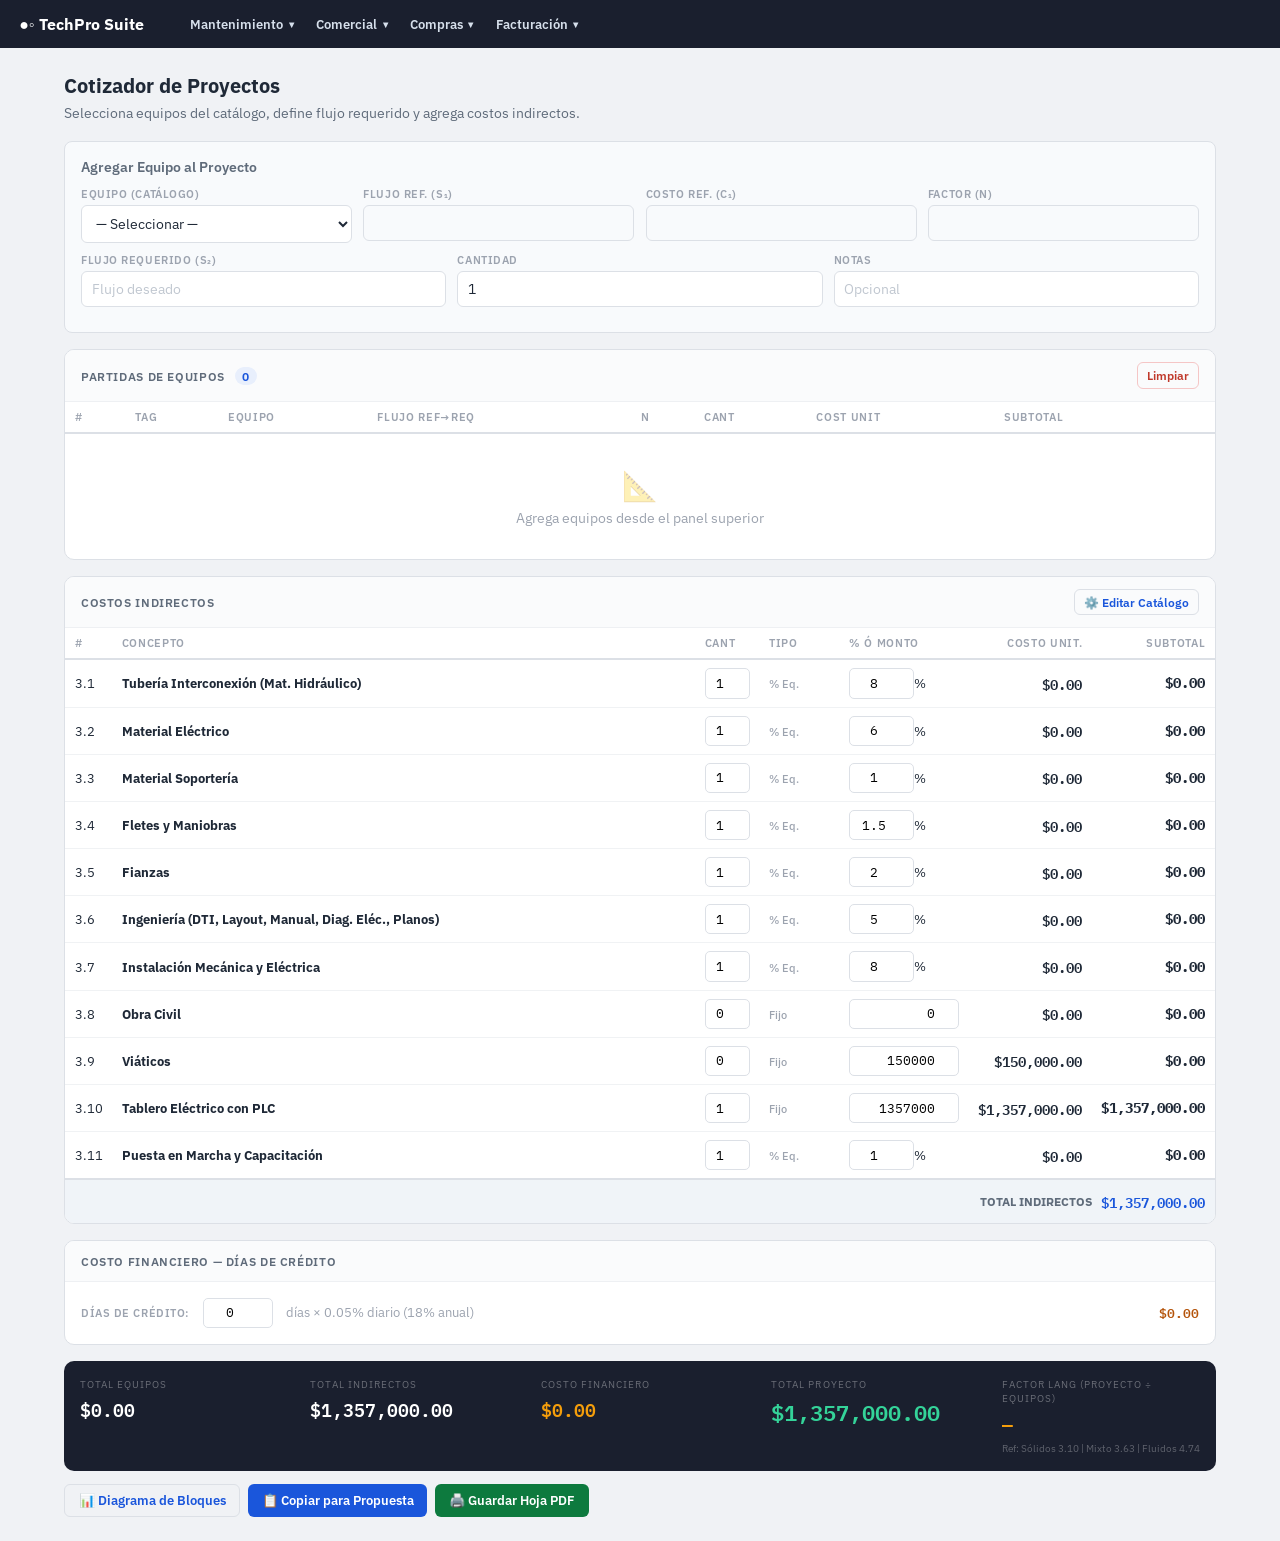
==== techpro-suite2_modular/techpro-suite2.html @ e5cfc458 "Rescatando cambios del zip" ====
<!DOCTYPE html>
<html lang="es">
<head>
<meta charset="UTF-8">
<meta name="viewport" content="width=device-width, initial-scale=1.0">
<title>TechPro Suite &mdash; Sistemas </title>
<link href="https://fonts.googleapis.com/css2?family=IBM+Plex+Sans:wght@400;500;600;700&family=IBM+Plex+Mono:wght@400;500;600&family=DM+Sans:wght@400;500;600;700&family=JetBrains+Mono:wght@400;500&display=swap" rel="stylesheet">
<link rel="stylesheet" href="assets/css/main.css">
<link rel="stylesheet" href="assets/css/crm.css">
</head>
<body>

<!-- TOPBAR UNIFICADO -->
<div class="topbar" style="height:48px;">
  <div class="brand" onclick="switchModule('comercial')">&#x25CF;&#x25E6; TechPro Suite</div>
  <div class="nav-group" id="subnav-main">
    <div class="nav-dd" id="ddMantenimiento">
      <button class="nav-dd-btn" onclick="toggleDD('ddMantenimiento')">Mantenimiento <span class="arrow">&#9662;</span></button>
      <div class="nav-dd-menu" id="ddMantenimiento-menu">
        <div class="nav-dd-item" data-route="mantenimiento-gmao" onclick="switchModule('mantenimiento')"><span class="ico">&#128295;</span> GMAO</div>
        <div class="nav-dd-item" data-route="mantenimiento-wes" onclick="switchModule('wes')"><span class="ico">&#128200;</span> WES 4.0 <span class="badge-soon">Pronto</span></div>
      </div>
    </div>
    <div class="nav-dd" id="ddComercial">
      <button class="nav-dd-btn" onclick="toggleDD('ddComercial')">Comercial <span class="arrow">&#9662;</span></button>
      <div class="nav-dd-menu" id="ddComercial-menu">
        <div class="nav-dd-item" data-route="comercial-crm" onclick="switchModule('crm')"><span class="ico">&#129309;</span> CRM</div>
        <div class="nav-sep"></div>
        <div class="nav-dd-sub" id="ddComercialCoti">
          <button class="nav-dd-sub-btn" onclick="toggleDDSub('ddComercialCoti');event.stopPropagation();">Cotizador <span class="arrow">&#9656;</span></button>
          <div class="nav-dd-sub-menu" id="ddComercialCoti-menu">
            <div class="nav-dd-item" data-mod="proyectos" onclick="go('proyectos')"><span class="ico">&#128208;</span> Proyectos</div>
            <div class="nav-dd-item" data-mod="servicios" onclick="go('servicios')"><span class="ico">&#128295;</span> Servicios Generales</div>
            <div class="nav-dd-item" data-mod="polizas" onclick="go('polizas')"><span class="ico">&#128203;</span> P&oacute;lizas Mantenimiento</div>
            <div class="nav-dd-item disabled" data-mod="dispensadores"><span class="ico">&#128167;</span> Renta Dispensadores <span class="badge-soon">Pronto</span></div>
          </div>
        </div>
      </div>
    </div>
    <div class="nav-dd" id="ddCompras">
      <button class="nav-dd-btn" onclick="toggleDD('ddCompras')">Compras <span class="arrow">&#9662;</span></button>
      <div class="nav-dd-menu" id="ddCompras-menu">
        <div class="nav-dd-item" data-mod="requisiciones" onclick="go('requisiciones')"><span class="ico">&#128221;</span> Requisiciones</div>
        <div class="nav-dd-item" data-mod="compras" onclick="go('compras')"><span class="ico">&#128722;</span> Compras</div>
      </div>
    </div>
    <div class="nav-dd" id="ddFacturacion">
      <button class="nav-dd-btn" onclick="toggleDD('ddFacturacion')">Facturaci&oacute;n <span class="arrow">&#9662;</span></button>
      <div class="nav-dd-menu" id="ddFacturacion-menu">
        <div class="nav-dd-item" data-mod="pedidos" onclick="go('pedidos')"><span class="ico">&#128230;</span> Pedidos</div>
      </div>
    </div>
  </div>
</div>

<!-- MODULO COMERCIAL -->
<div id="wrap-comercial">
<div class="container">

<!-- ════════════════════════════════════════════ -->
<!-- ════ COTIZADOR PROYECTOS ════ -->
<!-- ════════════════════════════════════════════ -->
<div class="module active" id="mod-proyectos">
  <h2 class="sec-title">Cotizador de Proyectos</h2>
  <p class="sec-sub">Selecciona equipos del catálogo, define flujo requerido y agrega costos indirectos.</p>
  <div class="q-builder">
    <div class="q-builder-title">Agregar Equipo al Proyecto</div>
    <div class="q-row">
      <div class="fg"><label class="f-label">Equipo (catálogo)</label><select class="f-select" id="qEquip" onchange="onQEquipChange()"><option value="">— Seleccionar —</option></select></div>
      <div class="fg"><label class="f-label">Flujo Ref. (S₁)</label><input class="f-input" id="qS1" readonly></div>
      <div class="fg"><label class="f-label">Costo Ref. (C₁)</label><input class="f-input" id="qC1" readonly></div>
      <div class="fg"><label class="f-label">Factor (n)</label><input class="f-input" id="qN" readonly></div>
    </div>
    <div class="q-row">
      <div class="fg"><label class="f-label">Flujo Requerido (S₂)</label><input class="f-input" id="qS2" type="number" step="any" placeholder="Flujo deseado" oninput="qPreview()"></div>
      <div class="fg"><label class="f-label">Cantidad</label><input class="f-input" id="qQty" type="number" value="1" min="1" oninput="qPreview()"></div>
      <div class="fg"><label class="f-label">Notas</label><input class="f-input" id="qNotes" placeholder="Opcional"></div>
    </div>
    <div class="q-preview" id="qPreviewBar">
      <div><div class="qp-label">Costo Unit.</div><div class="qp-val" id="qpUnit">$0</div></div>
      <div><div class="qp-label">Subtotal</div><div class="qp-val" id="qpTotal">$0</div></div>
      <div style="margin-left:auto"><button class="btn btn-p" onclick="addLine()">+ Agregar</button></div>
    </div>
  </div>
  <div class="card"><div class="card-h"><span>Partidas de Equipos <span class="count" id="lineCount">0</span></span><button class="btn btn-d btn-sm" onclick="clearLines()">Limpiar</button></div><div style="overflow-x:auto"><table><thead><tr><th>#</th><th>Tag</th><th>Equipo</th><th>Flujo Ref→Req</th><th>n</th><th>Cant</th><th>Cost Unit</th><th>Subtotal</th><th></th></tr></thead><tbody id="linesBody"></tbody></table></div><div class="empty" id="linesEmpty"><div class="empty-ico">📐</div>Agrega equipos desde el panel superior</div></div>
  <div class="card"><div class="card-h"><span>Costos Indirectos</span><button class="btn btn-o btn-sm" onclick="go('config');setTimeout(()=>{document.querySelectorAll('.cfg-nav-item')[2].click()},100)" title="Editar catálogo de indirectos">⚙️ Editar Catálogo</button></div><div class="card-b" style="padding:0"><table><thead><tr><th style="width:40px">#</th><th>Concepto</th><th style="width:50px">Cant</th><th style="width:80px">Tipo</th><th style="width:90px">% ó Monto</th><th style="width:120px;text-align:right">Costo Unit.</th><th style="width:120px;text-align:right">Subtotal</th></tr></thead><tbody id="indBody"></tbody><tfoot><tr style="background:#f0f4f8;border-top:2px solid var(--border)"><td colspan="5"></td><td style="text-align:right;font-weight:700;font-size:0.75rem;color:var(--txt2)">TOTAL INDIRECTOS</td><td class="ind-val highlight" id="indTotal" style="padding:0.6rem">$0</td></tr></tfoot></table></div></div>
  <div class="card"><div class="card-h"><span>Costo Financiero — Días de Crédito</span></div><div class="card-b">
    <div style="display:flex;align-items:center;gap:0.8rem;flex-wrap:wrap;">
      <label class="f-label" style="margin:0">Días de Crédito:</label>
      <input class="ind-pct-input" type="number" id="pCreditDays" value="0" min="0" step="1" oninput="calcTotals()" style="width:70px">
      <span style="font-size:0.82rem;color:var(--txt3)">días × 0.05% diario (18% anual)</span>
      <span class="mono" style="font-weight:600;color:var(--amber);margin-left:auto" id="pCreditAmt">$0.00</span>
    </div>
  </div></div>
  <div class="totals-bar"><div class="ti"><div class="tl">Total Equipos</div><div class="tv" id="tEquip">$0.00</div></div><div class="ti"><div class="tl">Total Indirectos</div><div class="tv" id="tInd">$0.00</div></div><div class="ti"><div class="tl">Costo Financiero</div><div class="tv" id="tCredit" style="color:#f59e0b;">$0.00</div></div><div class="ti hl"><div class="tl">Total Proyecto</div><div class="tv" id="tProj">$0.00</div></div><div class="ti"><div class="tl">Factor Lang (Proyecto ÷ Equipos)</div><div class="tv" id="tLang" style="color:#f59e0b;">—</div><div style="font-size:0.65rem;color:rgba(255,255,255,0.3);margin-top:0.2rem;" id="tLangRef">Ref: Sólidos 3.10 | Mixto 3.63 | Fluidos 4.74</div></div></div>
  <div class="actions-bar"><button class="btn btn-o" onclick="toggleDiagram()">📊 Diagrama de Bloques</button><button class="btn btn-p" onclick="generateProposal()">📋 Copiar para Propuesta</button><button class="btn btn-g" onclick="printSheet('mod-proyectos')">🖨️ Guardar Hoja PDF</button></div>
  <div class="diagram-wrap" id="diagramWrap"><h4>Diagrama de Bloques</h4><div id="diagramHtml" style="overflow-x:auto;padding:10px 0;"></div></div>
</div>

<!-- ════════════════════════════════════════════ -->
<!-- ════ SERVICIOS GENERALES ════ -->
<!-- ════════════════════════════════════════════ -->
<div class="module" id="mod-servicios">
  <h2 class="sec-title">Cotizador de Servicios Generales</h2>
  <p class="sec-sub">Cotiza servicios de mantenimiento con descripción profesional, mano de obra y materiales.</p>
  <!-- Parte 1 -->
  <div class="card"><div class="card-h"><span>Parte 1 — Descripción del Servicio</span></div><div class="card-b">
    <div class="fg" style="margin-bottom:0.6rem"><label class="f-label">Nombre del Servicio</label><input class="f-input" id="svcName" placeholder="Ej: Mantenimiento a Filtro Zeolita"></div>
    <div class="fg"><label class="f-label">Describe el trabajo con tus palabras</label><textarea class="f-input" id="svcRaw" placeholder="Ej: Sacar material del filtro, lijar por dentro, pintar epóxico, cargar material nuevo..."></textarea></div>
    <div style="margin-top:0.6rem;display:flex;gap:0.5rem;align-items:center">
      <button class="btn btn-purple" onclick="enhanceText()" id="aiBtn">✨ Mejorar con IA</button>
      <span id="aiLoading" style="display:none"><span class="loading-dots"><span></span><span></span><span></span></span> <span style="font-size:0.8rem;color:var(--purple);margin-left:0.3rem">Procesando...</span></span>
    </div>
    <div class="ai-output" id="aiOutput"><div class="ai-badge"><span class="spark">✨</span> Descripción Profesional (editable)</div><div contenteditable="true" id="aiText" style="outline:none"></div></div>
  </div></div>
  <!-- Parte 2 -->
  <div class="card"><div class="card-h"><span>Parte 2 — Mano de Obra <span class="count" id="moCount">0</span></span></div>
    <div style="overflow-x:auto"><table><thead><tr><th>#</th><th>Rol</th><th>Tarifa Diaria</th><th>Días</th><th>Personas</th><th style="text-align:right">Subtotal</th><th></th></tr></thead><tbody id="moBody"></tbody></table></div>
    <div class="empty" id="moEmpty"><div class="empty-ico">👷</div>Agrega personal</div>
    <div class="add-bar">
      <div class="fg" style="flex:2"><label class="f-label">Seleccionar del Catálogo</label><select class="f-select" id="moSel"><option value="">— Seleccionar —</option></select></div>
      <div class="fg"><label class="f-label">Días</label><input class="f-input" id="moDias" type="number" value="1" min="1"></div>
      <div class="fg"><label class="f-label">Personas</label><input class="f-input" id="moPers" type="number" value="1" min="1"></div>
      <div class="fg"><label class="f-label">&nbsp;</label><button class="btn btn-p" onclick="addMO()">+ Agregar</button></div>
    </div>
  </div>
  <!-- Parte 3 -->
  <div class="card"><div class="card-h"><span>Parte 3 — Materiales y Consumibles <span class="count" id="matSvcCount">0</span></span></div>
    <div style="overflow-x:auto"><table><thead><tr><th>#</th><th>Material / Equipo</th><th>Cant</th><th>Unidad</th><th>Precio Unit.</th><th style="text-align:right">Subtotal</th><th></th></tr></thead><tbody id="matSvcBody"></tbody></table></div>
    <div class="empty" id="matSvcEmpty"><div class="empty-ico">🔩</div>Agrega materiales</div>
    <div class="add-bar">
      <div class="fg" style="flex:2"><label class="f-label">Descripción</label><input class="f-input" id="mDesc" placeholder="Tubería PVC 2 pulg"></div>
      <div class="fg"><label class="f-label">Cant</label><input class="f-input" id="mCant" type="number" step="any" value="1"></div>
      <div class="fg"><label class="f-label">Unidad</label><input class="f-input" id="mUnidad" value="pza"></div>
      <div class="fg"><label class="f-label">Precio Unit. MXN</label><input class="f-input" id="mPrecio" type="number" step="any"></div>
      <div class="fg"><label class="f-label">&nbsp;</label><button class="btn btn-p" onclick="addMatSvc()">+ Agregar</button></div>
    </div>
  </div>
  <!-- Parte 4 -->
  <div class="card"><div class="card-h"><span>Parte 4 — Resumen</span></div><div class="card-b">
    <div class="margin-row"><label>Margen de Utilidad:</label><input class="ind-pct-input" type="number" id="svcMargin" value="20" min="0" oninput="calcSvcTotals()"><span style="font-size:0.82rem;color:var(--txt3)">%</span></div>
    <div class="margin-row"><label>Días de Crédito:</label><input class="ind-pct-input" type="number" id="sCreditDays" value="0" min="0" oninput="calcSvcTotals()" style="width:70px"><span style="font-size:0.82rem;color:var(--txt3)">días × 0.05% diario (18% anual)</span><span class="mono" style="font-weight:600;color:var(--amber);margin-left:auto" id="sCreditAmt">$0 MXN</span></div>
  </div></div>
  <div class="totals-bar"><div class="ti"><div class="tl">Mano de Obra</div><div class="tv" id="sMO">$0</div></div><div class="ti"><div class="tl">Materiales</div><div class="tv" id="sMat">$0</div></div><div class="ti"><div class="tl">Subtotal</div><div class="tv" id="sSub">$0</div></div><div class="ti"><div class="tl">Utilidad</div><div class="tv" id="sUtil">$0</div></div><div class="ti"><div class="tl">Costo Financiero</div><div class="tv" id="sCredit" style="color:#f59e0b;">$0</div></div><div class="ti hl"><div class="tl">Total Servicio</div><div class="tv" id="sTotal">$0</div></div></div>
  <div class="actions-bar"><button class="btn btn-g btn-disabled">📄 Generar Cotización PDF</button><button class="btn btn-g" onclick="printSheet('mod-servicios')">🖨️ Guardar Hoja PDF</button></div>
</div>

<!-- ════════════════════════════════════════════ -->
<!-- ════ PLACEHOLDERS ════ -->
<!-- ════════════════════════════════════════════ -->
<div class="module" id="mod-polizas">
  <h2 class="sec-title">Cotizador de Pólizas de Mantenimiento</h2>
  <p class="sec-sub">Tratamiento de agua industrial — Cotización por activo y nivel de control.</p>

  <!-- PASO 0: Datos de la Cotización -->
  <div class="card">
    <div class="card-h"><span>Datos de la Cotización</span></div>
    <div class="card-b">
      <div class="q-row">
        <div class="fg"><label class="f-label">Folio</label><input class="f-input" id="polFolio" placeholder="252655"></div>
        <div class="fg"><label class="f-label">Fecha</label><input class="f-input" id="polFecha" type="date"></div>
        <div class="fg"><label class="f-label">Validez</label><input class="f-input" id="polValidez" value="30 DIAS"></div>
        <div class="fg"><label class="f-label">Condiciones de Pago</label><input class="f-input" id="polCondPago" value="CREDITO AUTORIZADO"></div>
      </div>
      <div class="q-row">
        <div class="fg"><label class="f-label">Atención a (Cliente)</label><input class="f-input" id="polCliente" placeholder="PORCELANA CORONA MEXICO (PLANTA RAMOS ARIZPE)"></div>
        <div class="fg"><label class="f-label">Meses de contrato</label><input class="f-input" id="polMeses" type="number" value="12" min="1"></div>
        <div class="fg"><label class="f-label">Presupuestado por</label><input class="f-input" id="polVendedor" placeholder="Jaime Bautista"></div>
        <div class="fg"><label class="f-label">Email</label><input class="f-input" id="polEmail" placeholder="ventas@vecsawater.com"></div>
      </div>
    </div>
  </div>

  <!-- PASO 1: Tipo de Póliza -->
  <div class="card">
    <div class="card-h"><span>Paso 1 — Tipo de Póliza y Frecuencia</span></div>
    <div class="card-b">
      <div class="q-row">
        <div class="fg"><label class="f-label">Tipo de Póliza</label>
          <select class="f-select" id="polTipo" onchange="polTipoChange()">
            <option value="visitas">A) Póliza por Visitas + HH</option>
            <option value="dedicado">B) Póliza con Personal Dedicado</option>
          </select>
        </div>
        <div class="fg" id="polFreqWrap"><label class="f-label">Frecuencia de Visitas</label>
          <select class="f-select" id="polFreq" onchange="polCalc()">
            <option value="1sem">1 visita/semana (4/mes)</option>
            <option value="2sem">2 visitas/semana (8/mes)</option>
            <option value="3mes">3 visitas/mes</option>
            <option value="2mes">2 visitas/mes</option>
            <option value="1mes">1 visita/mes</option>
          </select>
        </div>
        <div class="fg"><label class="f-label">Planta / Ubicación</label><input class="f-input" id="polPlanta" placeholder="Ubicación"></div>
      </div>
      <!-- Personal dedicado options (hidden by default) -->
      <div id="polDedicadoOpts" style="display:none;margin-top:0.6rem;">
        <div class="q-row">
          <div class="fg"><label class="f-label">Técnico 48h/sem</label>
            <select class="f-select" id="polTecTipo" onchange="polCalc()">
              <option value="con_sup">Con supervisor en planta</option>
              <option value="sin_sup">Sin supervisor en planta</option>
            </select>
          </div>
          <div class="fg"><label class="f-label">Cantidad de Técnicos</label>
            <input class="f-input" id="polTecQty" type="number" value="1" min="1" max="20" onchange="polCalc()" oninput="polCalc()">
          </div>
          <div class="fg"><label class="f-label">Supervisor en Planta</label>
            <select class="f-select" id="polSup" onchange="polCalc()">
              <option value="no">No incluir</option>
              <option value="1">Sí — 1 supervisor</option>
              <option value="2">2 supervisores</option>
            </select>
          </div>
          <div class="fg"><label class="f-label">Químico / Laboratorista</label>
            <select class="f-select" id="polQuim" onchange="polCalc()">
              <option value="no">No incluir</option>
              <option value="1">Sí — 1 químico</option>
              <option value="2">2 químicos</option>
            </select>
          </div>
        </div>
      </div>
    </div>
  </div>

  <!-- PASO 2: Activos -->
  <div class="card">
    <div class="card-h"><span>Paso 2 — Activos del Cliente <span class="count" id="polActCount">0</span></span></div>
    <div style="overflow-x:auto">
      <table>
        <thead><tr><th>#</th><th>Categoría</th><th>Cant</th><th>Capacidad</th><th>Clasificación</th><th>Notas</th><th></th></tr></thead>
        <tbody id="polActBody"></tbody>
      </table>
    </div>
    <div class="empty" id="polActEmpty"><div class="empty-ico">🏭</div>Agrega los activos del cliente</div>
    <div class="add-bar">
      <div class="fg"><label class="f-label">Categoría</label>
        <select class="f-select" id="paCat" onchange="paAutoClass()">
          <option value="torre">Torre de Enfriamiento</option>
          <option value="ro">Ósmosis Inversa</option>
          <option value="chiller">Chiller</option>
          <option value="boiler">Boiler sin Vapor</option>
        </select>
      </div>
      <div class="fg"><label class="f-label">Cantidad</label><input class="f-input" id="paCant" type="number" value="1" min="1"></div>
      <div class="fg"><label class="f-label">Capacidad</label><input class="f-input" id="paCap" type="number" step="any" placeholder="0" oninput="paAutoClass()"></div>
      <div class="fg"><label class="f-label">Unidad</label><input class="f-input" id="paUnit" value="GPM" readonly></div>
      <div class="fg"><label class="f-label">Clasificación</label><input class="f-input" id="paClass" readonly></div>
      <div class="fg"><label class="f-label">Notas</label><input class="f-input" id="paNotes" placeholder="Opc."></div>
      <div class="fg"><label class="f-label">&nbsp;</label><button class="btn btn-p" onclick="addPolActivo()">+ Agregar</button></div>
    </div>
  </div>

  <!-- PASO 3: Equipos en Comodato -->
  <div class="card">
    <div class="card-h"><span>Paso 3 — Equipos en Comodato (Renta Mensual) <span class="count" id="comodCount">0</span></span><button class="btn btn-o btn-sm" onclick="go('config');setTimeout(()=>{document.querySelectorAll('.cfg-nav-item')[5].click()},100)">⚙️ Catálogo</button></div>
    <div style="overflow-x:auto">
      <table>
        <thead><tr><th>#</th><th>Equipo</th><th>Capacidad</th><th>Cant</th><th>Renta/Mes Unit.</th><th style="text-align:right">Subtotal/Mes</th><th></th></tr></thead>
        <tbody id="comodBody"></tbody>
      </table>
    </div>
    <div class="empty" id="comodEmpty"><div class="empty-ico">🔄</div>Agrega equipos en comodato que provees al cliente</div>
    <div class="add-bar">
      <div class="fg" style="flex:2"><label class="f-label">Equipo del Catálogo</label>
        <select class="f-select" id="comodSel"><option value="">— Seleccionar —</option></select>
      </div>
      <div class="fg"><label class="f-label">Cantidad</label><input class="f-input" id="comodQty" type="number" value="1" min="1"></div>
      <div class="fg"><label class="f-label">Notas</label><input class="f-input" id="comodNotes" placeholder="Opc."></div>
      <div class="fg"><label class="f-label">&nbsp;</label><button class="btn btn-p" onclick="addComod()">+ Agregar</button></div>
    </div>
  </div>

  <!-- PASO 4: Desglose automático -->
  <div class="card">
    <div class="card-h"><span>Desglose de Cotización</span><button class="btn btn-o btn-sm" onclick="polCalc()">🔄 Recalcular</button></div>
    <div class="card-b" style="padding:0">
      <table>
        <thead><tr><th style="width:40px">#</th><th>Concepto</th><th style="text-align:right;width:120px">Cantidad</th><th style="text-align:right;width:130px">Precio Unit.</th><th style="text-align:right;width:130px">Subtotal</th></tr></thead>
        <tbody id="polDesBody"></tbody>
      </table>
    </div>
  </div>

  <!-- Resumen agrupado -->
  <div class="card">
    <div class="card-h"><span>Resumen Comercial (Agrupación Final)</span></div>
    <div class="card-b" style="padding:0">
      <table>
        <thead><tr><th>Grupo</th><th style="text-align:right">Mensual MXN</th></tr></thead>
        <tbody>
          <tr><td><strong>1. Mano de Obra / Servicio</strong><br><span style="font-size:0.78rem;color:var(--txt3)" id="polMOdet">Visitas + HH</span></td><td class="mono" style="text-align:right;font-weight:600" id="polGMO">$0</td></tr>
          <tr><td><strong>2. Análisis Físico-Químicos</strong><br><span style="font-size:0.78rem;color:var(--txt3)" id="polANdet">—</span></td><td class="mono" style="text-align:right;font-weight:600" id="polGAN">$0</td></tr>
          <tr><td><strong>3. Comodato</strong><br><span style="font-size:0.78rem;color:var(--txt3)" id="polCOdet">Renta de equipos</span></td><td class="mono" style="text-align:right;font-weight:600" id="polGCO">$0</td></tr>
          <tr><td><strong>4. Consumibles</strong><br><span style="font-size:0.78rem;color:var(--txt3)" id="polCONdet">Lote mensual químicos</span></td><td class="mono" style="text-align:right;font-weight:600" id="polGCON">$0</td></tr>
          <tr style="border-top:2px solid var(--border);background:#f8fafc"><td><strong>Subtotal Técnico</strong></td><td class="mono" style="text-align:right;font-weight:700" id="polSubTec">$0</td></tr>
          <tr><td><strong>Admón. + Reportes + Riesgo (15%)</strong></td><td class="mono" style="text-align:right;font-weight:600" id="polAdmin">$0</td></tr>
          <tr><td><strong>Costo Financiero</strong><br><span style="font-size:0.78rem;color:var(--txt3)"><input class="ind-pct-input" type="number" id="polCreditDays" value="0" min="0" style="width:60px" oninput="polUpdateSummary()"> días × 0.05% diario</span></td><td class="mono" style="text-align:right;font-weight:600;color:var(--amber)" id="polCredit">$0</td></tr>
          <tr style="background:#f0f4f8"><td><strong>Total sin IVA</strong></td><td class="mono" style="text-align:right;font-weight:700;font-size:0.95rem;color:var(--accent)" id="polTotalSin">$0</td></tr>
          <tr><td>IVA 16%</td><td class="mono" style="text-align:right" id="polIVA">$0</td></tr>
          <tr style="background:var(--dark);color:white"><td style="padding:0.8rem;font-weight:700">Total con IVA (Mensual)</td><td class="mono" style="text-align:right;padding:0.8rem;font-weight:700;font-size:1.1rem;color:#34d399" id="polTotalIVA">$0</td></tr>
        </tbody>
      </table>
    </div>
  </div>

  <!-- ── DIAGNÓSTICO TÉCNICO ── -->
  <div class="card">
    <div class="card-h">
      <span>Diagnóstico Técnico Actual</span>
      <button class="btn btn-p btn-sm" onclick="addDiagBlock()">+ Agregar Sección</button>
    </div>
    <div id="diagContainer">
      <div class="empty" id="diagEmpty"><div class="empty-ico">🔬</div>Agrega secciones de diagnóstico: calidad de agua, imágenes, observaciones, etc.</div>
    </div>
  </div>

  <p style="font-size:0.82rem;color:var(--txt2);font-style:italic;margin-top:0.5rem;padding:0.6rem;background:var(--amber-bg);border-radius:6px;">
    "La póliza se cotiza por activo y nivel de control, no por volumen de químico ni número de visitas."
  </p>

  <div class="actions-bar"><button class="btn btn-p" onclick="generatePolizaProposal()">📋 Copiar para Propuesta</button><button class="btn btn-g" onclick="generatePolizaPDF()">📄 Generar PDF Cotización</button><button class="btn btn-g" onclick="printSheet('mod-polizas')">🖨️ Guardar Hoja PDF</button></div>
</div>
<div class="module" id="mod-dispensadores"><div class="placeholder"><div class="ph-ico">💧</div><h3>Renta de Dispensadores de Agua</h3><p>Este módulo estará disponible próximamente.</p></div></div>
<div class="module" id="mod-requisiciones"><div class="placeholder"><div class="ph-ico">&#128221;</div><h3>Requisiciones</h3><p>M&oacute;dulo listo para implementaci&oacute;n.</p></div></div>
<div class="module" id="mod-compras"><div class="placeholder"><div class="ph-ico">&#128722;</div><h3>Compras</h3><p>M&oacute;dulo listo para implementaci&oacute;n.</p></div></div>
<div class="module" id="mod-pedidos"><div class="placeholder"><div class="ph-ico">&#128230;</div><h3>Pedidos</h3><p>M&oacute;dulo listo para implementaci&oacute;n.</p></div></div>

<!-- ════════════════════════════════════════════ -->
<!-- ════ CONFIGURACIÓN ════ -->
<!-- ════════════════════════════════════════════ -->
<div class="module" id="mod-config">
  <h2 class="sec-title">Configuración</h2>
  <p class="sec-sub">Administra catálogos, tarifas y parámetros generales de cada cotizador.</p>

  <div class="cfg-grid">
    <div class="cfg-sidebar">
      <div class="cfg-nav-label">General</div>
      <div class="cfg-nav-item active" onclick="cfgGo('general')"><span class="ci">⚙️</span> Parámetros Generales</div>
      <div class="cfg-nav-label">Catálogos</div>
      <div class="cfg-nav-item" onclick="cfgGo('cat-equipos')"><span class="ci">📦</span> Equipos (Proyectos)</div>
      <div class="cfg-nav-item" onclick="cfgGo('cat-indirectos')"><span class="ci">📊</span> Costos Indirectos</div>
      <div class="cfg-nav-item" onclick="cfgGo('cat-tarifas')"><span class="ci">👷</span> Tarifas (Servicios)</div>
      <div class="cfg-nav-item" onclick="cfgGo('cat-exponentes')"><span class="ci">📐</span> Exponentes Típicos</div>
      <div class="cfg-nav-item" onclick="cfgGo('cat-poliza')"><span class="ci">📋</span> Tabulador Pólizas</div>
      <div class="cfg-nav-item" onclick="cfgGo('cat-comodato')"><span class="ci">🔄</span> Catálogo Comodato</div>
    </div>

    <div>
      <!-- General -->
      <div class="cfg-panel active" id="cfg-general">
        <div class="card"><div class="card-h"><span>Parámetros Generales</span></div><div class="card-b">
          <div class="q-row" style="max-width:500px">
            <div class="fg"><label class="f-label">Moneda Proyectos</label><select class="f-select" id="setCurrency"><option value="USD">USD — Dólar</option><option value="MXN">MXN — Peso</option><option value="EUR">EUR — Euro</option></select></div>
            <div class="fg"><label class="f-label">Moneda Servicios</label><input class="f-input" value="MXN" readonly></div>
          </div>
        </div></div>
        <div class="card"><div class="card-h"><span>Ajuste CEPCI (Inflación)</span></div><div class="card-b">
          <div class="q-row" style="max-width:500px">
            <div class="fg"><label class="f-label">CEPCI Referencia (I₁)</label><input class="f-input" id="setCepci1" type="number" value="816" step="any"></div>
            <div class="fg"><label class="f-label">CEPCI Actual (I₂)</label><input class="f-input" id="setCepci2" type="number" value="866" step="any"></div>
          </div>
          <label style="display:flex;align-items:center;gap:0.5rem;margin-top:0.4rem;font-size:0.85rem;color:var(--txt2);cursor:pointer"><input type="checkbox" id="setUseCepci" style="accent-color:var(--accent);width:16px;height:16px"> Aplicar CEPCI a cotizaciones de proyectos</label>
        </div></div>
      </div>

      <!-- Catálogo Equipos -->
      <div class="cfg-panel" id="cfg-cat-equipos">
        <div class="card"><div class="card-h"><span>Catálogo de Equipos — Proyectos <span class="count" id="catCount">0</span></span></div>
          <div style="overflow-x:auto"><table><thead><tr><th>Tag</th><th>Descripción</th><th>Tipo</th><th>Flujo Ref.</th><th>Unidad</th><th>Costo (USD)</th><th>Factor n</th><th>Proveedor</th><th>Notas</th><th></th></tr></thead><tbody id="catBody"></tbody></table></div>
          <div class="add-bar">
            <div class="fg"><label class="f-label">Tag</label><input class="f-input" id="cTag" placeholder="E-101"></div>
            <div class="fg"><label class="f-label">Descripción</label><input class="f-input" id="cDesc" placeholder="Intercambiador"></div>
            <div class="fg"><label class="f-label">Tipo</label><select class="f-select" id="cType"><option value="tanque">Tanque</option><option value="intercambiador">Intercambiador</option><option value="bomba">Bomba</option><option value="compresor">Compresor</option><option value="torre">Torre/Columna</option><option value="reactor">Reactor</option><option value="filtro">Filtro</option><option value="caldera">Caldera</option><option value="otro">Otro</option></select></div>
            <div class="fg"><label class="f-label">Flujo Ref.</label><input class="f-input" id="cFlow" type="number" step="any"></div>
            <div class="fg"><label class="f-label">Unidad</label><input class="f-input" id="cUnit" value="GPM"></div>
            <div class="fg"><label class="f-label">Costo USD</label><input class="f-input" id="cCost" type="number" step="any"></div>
            <div class="fg"><label class="f-label">Factor n</label><input class="f-input" id="cExp" type="number" step="0.01" value="0.6"></div>
            <div class="fg"><label class="f-label">Proveedor</label><input class="f-input" id="cProv" placeholder="Alfa Laval"></div>
            <div class="fg"><label class="f-label">Notas</label><input class="f-input" id="cNotes" placeholder="Opc."></div>
            <div class="fg"><label class="f-label">&nbsp;</label><button class="btn btn-p" onclick="addCat()">+ Agregar</button></div>
          </div>
        </div>
      </div>

      <!-- Costos Indirectos -->
      <div class="cfg-panel" id="cfg-cat-indirectos">
        <div class="card"><div class="card-h"><span>Catálogo Costos Indirectos — Proyectos <span class="count" id="indCfgCount">0</span></span></div>
          <div style="overflow-x:auto">
            <table>
              <thead><tr><th style="width:55px">#</th><th>Concepto</th><th style="width:90px">Tipo</th><th style="width:80px">% Default</th><th style="width:110px">Monto Fijo</th><th style="width:55px">Cant</th><th style="width:40px"></th></tr></thead>
              <tbody id="indCfgBody"></tbody>
            </table>
          </div>
          <div class="add-bar">
            <div class="fg" style="width:60px;flex:0 0 60px"><label class="f-label">Num</label><input class="f-input" id="iNum" placeholder="3.12"></div>
            <div class="fg" style="flex:3"><label class="f-label">Concepto</label><input class="f-input" id="iConcept" placeholder="Nuevo concepto indirecto"></div>
            <div class="fg"><label class="f-label">Tipo</label><select class="f-select" id="iMode"><option value="pct">% sobre equipos</option><option value="fixed">Monto fijo</option></select></div>
            <div class="fg"><label class="f-label">% Default</label><input class="f-input" id="iPct" type="number" step="0.1" value="0" placeholder="0"></div>
            <div class="fg"><label class="f-label">Monto Fijo</label><input class="f-input" id="iFixed" type="number" step="any" value="0" placeholder="0"></div>
            <div class="fg"><label class="f-label">Cant</label><input class="f-input" id="iQty" type="number" value="1" min="0"></div>
            <div class="fg"><label class="f-label">&nbsp;</label><button class="btn btn-p" onclick="addIndItem()">+ Agregar</button></div>
          </div>
        </div>
        <p style="font-size:0.78rem;color:var(--txt3);margin-top:0.3rem;">⚙️ Los cambios aquí actualizan la tabla de costos indirectos en el Cotizador de Proyectos.</p>
      </div>

      <!-- Tarifas Servicios -->
      <div class="cfg-panel" id="cfg-cat-tarifas">
        <div class="card"><div class="card-h"><span>Catálogo de Tarifas — Servicios Generales <span class="count" id="tarifaCount">0</span></span></div>
          <div style="overflow-x:auto"><table><thead><tr><th>Rol / Concepto</th><th>Tipo</th><th>Tarifa Diaria (MXN)</th><th></th></tr></thead><tbody id="tarifaBody"></tbody></table></div>
          <div class="add-bar">
            <div class="fg" style="flex:2"><label class="f-label">Rol / Concepto</label><input class="f-input" id="tRol" placeholder="Soldador especializado"></div>
            <div class="fg"><label class="f-label">Tipo</label><select class="f-select" id="tTipo"><option value="personal">Personal</option><option value="transporte">Transporte</option><option value="herramienta">Herramienta</option><option value="alimentacion">Alimentación</option><option value="hospedaje">Hospedaje</option><option value="otro">Otro</option></select></div>
            <div class="fg"><label class="f-label">Tarifa Diaria MXN</label><input class="f-input" id="tTarifa" type="number" step="any"></div>
            <div class="fg"><label class="f-label">&nbsp;</label><button class="btn btn-p" onclick="addTarifa()">+ Agregar</button></div>
          </div>
        </div>
      </div>

      <!-- Exponentes -->
      <div class="cfg-panel" id="cfg-cat-exponentes">
        <div class="card"><div class="card-h"><span>Referencia — Exponentes Típicos por Tipo de Equipo</span></div><div class="card-b">
          <table><thead><tr><th>Tipo de Equipo</th><th>Rango (n)</th><th>Valor Sugerido</th></tr></thead><tbody>
            <tr><td>Tanques de almacenamiento</td><td class="mono">0.50 – 0.70</td><td><span class="exp-chip">0.60</span></td></tr>
            <tr><td>Intercambiadores de calor</td><td class="mono">0.60 – 0.70</td><td><span class="exp-chip">0.65</span></td></tr>
            <tr><td>Bombas centrífugas</td><td class="mono">0.30 – 0.50</td><td><span class="exp-chip">0.40</span></td></tr>
            <tr><td>Compresores</td><td class="mono">0.70 – 0.80</td><td><span class="exp-chip">0.75</span></td></tr>
            <tr><td>Torres / Columnas</td><td class="mono">0.60 – 0.70</td><td><span class="exp-chip">0.65</span></td></tr>
            <tr><td>Reactores</td><td class="mono">0.50 – 0.70</td><td><span class="exp-chip">0.60</span></td></tr>
            <tr><td>Filtros</td><td class="mono">0.50 – 0.65</td><td><span class="exp-chip">0.58</span></td></tr>
            <tr><td>Calderas</td><td class="mono">0.60 – 0.80</td><td><span class="exp-chip">0.70</span></td></tr>
          </tbody></table>
          <p style="margin-top:0.8rem;font-size:0.82rem;color:var(--txt3);">Fuente: Peters & Timmerhaus, Plant Design and Economics for Chemical Engineers. Los valores se pueden ajustar por equipo individual en el catálogo.</p>
        </div></div>
      </div>

      <!-- Tabulador Pólizas -->
      <div class="cfg-panel" id="cfg-cat-poliza">
        <div class="card"><div class="card-h"><span>Tabulador — Visitas y Mano de Obra</span></div><div class="card-b">
          <table><thead><tr><th>Concepto</th><th style="width:150px">Valor (MXN)</th></tr></thead><tbody>
            <tr><td>Costo por visita</td><td><input class="ind-fixed-input" type="number" id="tabVisita" value="1000" onchange="polCalc()"></td></tr>
            <tr><td>Costo por HH</td><td><input class="ind-fixed-input" type="number" id="tabHH" value="1000" onchange="polCalc()"></td></tr>
            <tr><td>Técnico dedicado (con supervisor)</td><td><input class="ind-fixed-input" type="number" id="tabTecCon" value="50000" onchange="polCalc()"></td></tr>
            <tr><td>Técnico dedicado (sin supervisor)</td><td><input class="ind-fixed-input" type="number" id="tabTecSin" value="55000" onchange="polCalc()"></td></tr>
            <tr><td>Supervisor en planta</td><td><input class="ind-fixed-input" type="number" id="tabSup" value="65000" onchange="polCalc()"></td></tr>
            <tr><td>Químico / Laboratorista</td><td><input class="ind-fixed-input" type="number" id="tabQuim" value="55000" onchange="polCalc()"></td></tr>
          </tbody></table>
          <p style="font-size:0.75rem;font-weight:600;color:var(--txt2);margin:1rem 0 0.4rem;">Tabla HH por Visita según Activos</p>
          <table id="tabHHTable"><thead><tr><th>Desde</th><th>Hasta</th><th>HH/visita</th><th></th></tr></thead><tbody id="tabHHBody"></tbody></table>
          <div class="add-bar" style="border:none;padding:0.5rem 0 0">
            <div class="fg"><label class="f-label">Desde</label><input class="f-input" id="hhFrom" type="number" min="1" placeholder="1"></div>
            <div class="fg"><label class="f-label">Hasta</label><input class="f-input" id="hhTo" type="number" placeholder="99"></div>
            <div class="fg"><label class="f-label">HH</label><input class="f-input" id="hhVal" type="number" step="0.5" placeholder="2"></div>
            <div class="fg"><label class="f-label">&nbsp;</label><button class="btn btn-p btn-sm" onclick="addHHRow()">+ Agregar</button></div>
          </div>
        </div></div>

        <div class="card"><div class="card-h"><span>Tabulador — Análisis Físico-Químicos</span></div><div class="card-b">
          <table><thead><tr><th>Concepto</th><th style="width:150px">Precio/visita (MXN)</th></tr></thead><tbody>
            <tr><td>Ósmosis Inversa (Conductividad + pH)</td><td><input class="ind-fixed-input" type="number" id="tabAnRO" value="200" onchange="polCalc()"></td></tr>
            <tr><td>Boiler sin Vapor</td><td><input class="ind-fixed-input" type="number" id="tabAnBoiler" value="450" onchange="polCalc()"></td></tr>
          </tbody></table>
          <p style="font-size:0.75rem;font-weight:600;color:var(--txt2);margin:0.8rem 0 0.4rem;">Torres / Chillers — Precio por activo por visita</p>
          <table id="tabAnTCTable"><thead><tr><th>Desde</th><th>Hasta</th><th>$/activo/visita</th><th></th></tr></thead><tbody id="tabAnTCBody"></tbody></table>
          <div class="add-bar" style="border:none;padding:0.5rem 0 0">
            <div class="fg"><label class="f-label">Desde</label><input class="f-input" id="anFrom" type="number" min="1" placeholder="1"></div>
            <div class="fg"><label class="f-label">Hasta</label><input class="f-input" id="anTo" type="number" placeholder="99"></div>
            <div class="fg"><label class="f-label">$/activo</label><input class="f-input" id="anVal" type="number" placeholder="500"></div>
            <div class="fg"><label class="f-label">&nbsp;</label><button class="btn btn-p btn-sm" onclick="addAnTCRow()">+ Agregar</button></div>
          </div>
        </div></div>

        <div class="card"><div class="card-h"><span>Tabulador — Consumibles (Lote Mensual)</span></div><div class="card-b">
          <p style="font-size:0.75rem;font-weight:600;color:var(--txt2);margin-bottom:0.4rem;">Torres de Enfriamiento — VEC-313 + VEC-151</p>
          <table><thead><tr><th>Clasificación</th><th>Precio/mes (MXN)</th></tr></thead><tbody>
            <tr><td>Pequeña (< 3 GPM)</td><td><input class="ind-fixed-input" type="number" id="tabConTP" value="2500" onchange="polCalc()"></td></tr>
            <tr><td>Mediana (3.5 – 7.5 GPM)</td><td><input class="ind-fixed-input" type="number" id="tabConTM" value="3500" onchange="polCalc()"></td></tr>
            <tr><td>Grande (8 – 12 GPM)</td><td><input class="ind-fixed-input" type="number" id="tabConTG" value="6500" onchange="polCalc()"></td></tr>
          </tbody></table>
          <p style="font-size:0.75rem;font-weight:600;color:var(--txt2);margin:0.8rem 0 0.4rem;">Ósmosis Inversa — VEC-SG11 + Cartuchos</p>
          <table><thead><tr><th>Clasificación</th><th>Precio/mes (MXN)</th></tr></thead><tbody>
            <tr><td>Pequeña (< 9 GPM)</td><td><input class="ind-fixed-input" type="number" id="tabConRP" value="4000" onchange="polCalc()"></td></tr>
            <tr><td>Mediana (9 – 15 GPM)</td><td><input class="ind-fixed-input" type="number" id="tabConRM" value="6500" onchange="polCalc()"></td></tr>
            <tr><td>Grande (16 – 25 GPM)</td><td><input class="ind-fixed-input" type="number" id="tabConRG" value="15000" onchange="polCalc()"></td></tr>
            <tr><td>XL (> 25 GPM) — $/GPM</td><td><input class="ind-fixed-input" type="number" id="tabConRXL" value="450" onchange="polCalc()"></td></tr>
          </tbody></table>
          <p style="font-size:0.75rem;font-weight:600;color:var(--txt2);margin:0.8rem 0 0.4rem;">Chillers — Inhibidor VEC-288</p>
          <table><thead><tr><th>Clasificación</th><th>Precio/mes (MXN)</th></tr></thead><tbody>
            <tr><td>Pequeña (≤ 1 m³)</td><td><input class="ind-fixed-input" type="number" id="tabConCP" value="2000" onchange="polCalc()"></td></tr>
            <tr><td>Mediana (≤ 5 m³)</td><td><input class="ind-fixed-input" type="number" id="tabConCM" value="3000" onchange="polCalc()"></td></tr>
            <tr><td>Grande (≤ 10 m³)</td><td><input class="ind-fixed-input" type="number" id="tabConCG" value="6000" onchange="polCalc()"></td></tr>
            <tr><td>XL (> 10 m³) — $/m³</td><td><input class="ind-fixed-input" type="number" id="tabConCXL" value="450" onchange="polCalc()"></td></tr>
          </tbody></table>
          <p style="font-size:0.75rem;font-weight:600;color:var(--txt2);margin:0.8rem 0 0.4rem;">Boilers sin Vapor — Consumibles</p>
          <table><thead><tr><th>Concepto</th><th>Precio/mes (MXN)</th></tr></thead><tbody>
            <tr><td>Consumibles por boiler/mes</td><td><input class="ind-fixed-input" type="number" id="tabConBoiler" value="500" onchange="polCalc()"></td></tr>
          </tbody></table>
        </div></div>
      </div>

      <!-- Catálogo Comodato -->
      <div class="cfg-panel" id="cfg-cat-comodato">
        <div class="card"><div class="card-h"><span>Catálogo de Equipos en Comodato <span class="count" id="comodCatCount">0</span></span></div>
          <div style="overflow-x:auto">
            <table>
              <thead><tr><th>Equipo</th><th>Capacidad</th><th>Unidad</th><th>Renta/Mes (MXN)</th><th>Notas</th><th></th></tr></thead>
              <tbody id="comodCatBody"></tbody>
            </table>
          </div>
          <div class="add-bar">
            <div class="fg" style="flex:2"><label class="f-label">Equipo</label><input class="f-input" id="ccEquipo" placeholder="Filtro lateral"></div>
            <div class="fg"><label class="f-label">Capacidad</label><input class="f-input" id="ccCap" placeholder="15"></div>
            <div class="fg"><label class="f-label">Unidad</label><input class="f-input" id="ccUnit" value="GPM"></div>
            <div class="fg"><label class="f-label">Renta/Mes MXN</label><input class="f-input" id="ccRenta" type="number" step="any"></div>
            <div class="fg"><label class="f-label">Notas</label><input class="f-input" id="ccNotes" placeholder="1 por torre"></div>
            <div class="fg"><label class="f-label">&nbsp;</label><button class="btn btn-p" onclick="addComodCat()">+ Agregar</button></div>
          </div>
        </div>
      </div>

    </div>
  </div>
</div>

</div><!-- /container -->

</div><!-- /wrap-comercial -->

<!-- MODULO MANTENIMIENTO -->
<div id="wrap-mantenimiento">
  <div id="gmao-app"></div>
  <div id="wes-app">
    <div class="placeholder">
      <div class="ph-ico">&#128200;</div>
      <h3>WES 4.0</h3>
      <p>Subm&oacute;dulo de mantenimiento predictivo listo para futura implementaci&oacute;n.</p>
    </div>
  </div>
</div><!-- /wrap-mantenimiento -->

<!-- w -->
<div id="wrap-crm" style="display:none;">
  <div id="crm-app">
    <!-- CRM nav and main go here, rendered by crmRender() -->
    <nav class="crm-nav" id="crm-nav">
      <!-- CRM sidebar navigation -->
      <div class="crm-nav-brand">
        <div class="crm-brand-dot">C</div>
        <span>NovaCRM</span>
      </div>
      <div class="crm-nav-section">Principal</div>
      <div class="crm-nav-item active" onclick="crmShow('dashboard')" id="crm-nav-dashboard">
        <span style="width:18px;text-align:center">📊</span><span>Dashboard</span>
      </div>
      <div class="crm-nav-item" onclick="crmShow('contactos')" id="crm-nav-contactos">
        <span style="width:18px;text-align:center">👤</span><span>Contactos</span>
      </div>
      <div class="crm-nav-item" onclick="crmShow('hot10')" id="crm-nav-hot10">
        <span style="width:18px;text-align:center">🔥</span><span>HOT 10</span>
      </div>
      <div class="crm-nav-item" onclick="crmShow('pipeline')" id="crm-nav-pipeline">
        <span style="width:18px;text-align:center">📈</span><span>Pipeline</span>
      </div>
      <div class="crm-nav-item" onclick="crmShow('actividades')" id="crm-nav-actividades">
        <span style="width:18px;text-align:center">⏰</span><span>Actividades</span>
      </div>
      <div class="crm-nav-section">Equipo</div>
      <div class="crm-nav-item" onclick="crmShow('vendedores')" id="crm-nav-vendedores">
        <span style="width:18px;text-align:center">🧑‍💼</span><span>Vendedores</span>
      </div>
      <div class="crm-nav-section">Sistema</div>
      <div class="crm-nav-item" onclick="crmShow('configuracion')" id="crm-nav-configuracion">
        <span style="width:18px;text-align:center">⚙️</span><span>Configuración</span>
      </div>
      <div class="crm-nav-spacer"></div>
      <div class="crm-nav-footer">
        <div class="crm-nav-user">
          <div class="crm-nav-av">CRM</div>
          <div style="flex:1;overflow:hidden">
            <div style="font-size:12px;font-weight:500">Mi CRM</div>
            <div style="font-size:11px;color:var(--crm-text3)">Admin</div>
          </div>
        </div>
      </div>
    </nav>
    <main class="crm-main" id="crm-mc"></main>
  </div>
  <!-- CRM Modal overlay (position:fixed, funciona fuera de #crm-app) -->
  <div class="crm-overlay" id="crm-overlay">
    <div class="crm-modal">
      <p class="crm-modal-title" id="crm-mt"></p>
      <div id="crm-mb"></div>
      <div class="crm-modal-footer">
        <button class="crm-btn" onclick="if(window._schedClose){window._schedClose();window._schedClose=null;}else{crmCloseModal();}">Cancelar</button>
        <button class="crm-btn crm-btn-accent" id="crm-btn-save" onclick="crmSaveModal()">Guardar</button>
      </div>
    </div>
  </div>
</div>

<script src="assets/js/comercial.js" defer></script>
<script src="assets/js/gmao.js" defer></script>
<script src="assets/js/crm.js" defer></script>
</body>
</html>
---- techpro-suite2_modular/assets/css/main.css ----
:root{--bg:#f0f2f5;--white:#fff;--dark:#1a1f2e;--dark2:#141927;--border:#dce0e6;--accent:#1a56db;--accent-bg:#e8effc;--green:#0d7a3e;--green-bg:#dff5e8;--amber:#b45309;--amber-bg:#fef3c7;--red:#c0392b;--red-bg:#fde8e8;--purple:#7c3aed;--purple-bg:#ede9fe;--txt:#1f2937;--txt2:#5f6b7a;--txt3:#9ca3af;--mono:'IBM Plex Mono',monospace;--sans:'IBM Plex Sans',sans-serif;}
*{margin:0;padding:0;box-sizing:border-box;}
body{font-family:var(--sans);background:var(--bg);color:var(--txt);}

/* ══ TOPBAR ══ */
.topbar{background:var(--dark);color:white;display:flex;align-items:center;padding:0 1.2rem;height:54px;gap:0;position:sticky;top:0;z-index:100;}
.brand{font-weight:700;font-size:1rem;display:flex;align-items:center;gap:0.5rem;margin-right:1.5rem;white-space:nowrap;cursor:pointer;}
.brand .dot{width:8px;height:8px;background:#3b82f6;border-radius:50%;}

/* Dropdown nav */
.nav-group{display:flex;gap:0.15rem;align-items:center;}
.topbar .nav-group{margin-left:0.9rem;margin-right:auto;}
.nav-dd{position:relative;}
.nav-dd-btn{background:none;border:none;color:#d6dfeb;padding:0.5rem 0.75rem 0.5rem 0.5rem;font-family:var(--sans);font-size:0.82rem;font-weight:600;border-radius:6px;cursor:pointer;transition:all 0.15s;display:flex;align-items:center;gap:0.35rem;white-space:nowrap;}
.nav-dd-btn:hover,.nav-dd-btn.open{color:#eafbf4;background:rgba(16,185,129,0.16);}
.nav-dd-btn.active-parent{color:#b7f7de;background:rgba(16,185,129,0.24);}
.nav-dd-btn .arrow{font-size:0.6rem;transition:transform 0.2s;}
.nav-dd-btn.open .arrow{transform:rotate(180deg);}
.nav-dd-menu{display:none;position:absolute;top:calc(100% + 4px);left:0;background:var(--dark2);border:1px solid rgba(255,255,255,0.1);border-radius:8px;min-width:220px;padding:0.3rem;box-shadow:0 8px 24px rgba(0,0,0,0.3);z-index:200;}
.nav-dd-menu.show{display:block;animation:ddIn 0.15s ease;}
@keyframes ddIn{from{opacity:0;transform:translateY(-4px)}to{opacity:1;transform:translateY(0)}}
.nav-dd-item{display:flex;align-items:center;gap:0.6rem;padding:0.55rem 0.75rem 0.55rem 0.5rem;border-radius:6px;font-size:0.82rem;font-weight:500;color:#d6dfeb;cursor:pointer;transition:all 0.1s;}
.nav-dd-item:hover{background:rgba(16,185,129,0.16);color:#eafbf4;}
.nav-dd-item.active{background:rgba(16,185,129,0.2);color:#b7f7de;}
.nav-dd-item.disabled{color:rgba(255,255,255,0.25);cursor:default;}
.nav-dd-item.disabled:hover{background:none;color:rgba(255,255,255,0.25);}
.nav-dd-item .ico{width:20px;text-align:center;font-size:0.9rem;}
.nav-dd-item .badge-soon{font-size:0.6rem;background:rgba(255,255,255,0.08);color:rgba(255,255,255,0.3);padding:0.1rem 0.35rem;border-radius:3px;margin-left:auto;text-transform:uppercase;letter-spacing:0.05em;font-weight:600;}
.nav-dd-sub{position:relative;}
.nav-dd-sub-btn{display:flex;align-items:center;justify-content:space-between;gap:0.6rem;width:100%;padding:0.55rem 0.75rem 0.55rem 0.5rem;border:none;border-radius:6px;background:none;color:#d6dfeb;font-family:var(--sans);font-size:0.82rem;font-weight:500;cursor:pointer;transition:all 0.1s;}
.nav-dd-sub-btn:hover,.nav-dd-sub-btn.open{background:rgba(16,185,129,0.16);color:#eafbf4;}
.nav-dd-sub-btn .arrow{font-size:0.6rem;transition:transform 0.2s;}
.nav-dd-sub-btn.open .arrow{transform:rotate(90deg);}
.nav-dd-sub-menu{display:none;position:absolute;top:0;left:calc(100% + 6px);background:var(--dark2);border:1px solid rgba(255,255,255,0.1);border-radius:8px;min-width:220px;padding:0.3rem;box-shadow:0 8px 24px rgba(0,0,0,0.3);z-index:220;}
.nav-dd-sub-menu.show{display:block;animation:ddIn 0.15s ease;}
.nav-sep{height:1px;background:rgba(255,255,255,0.06);margin:0.25rem 0.5rem;}
.nav-flat{background:none;border:none;color:#d6dfeb;padding:0.5rem 0.75rem 0.5rem 0.5rem;font-family:var(--sans);font-size:0.82rem;font-weight:600;border-radius:6px;cursor:pointer;transition:all 0.15s;white-space:nowrap;}
.nav-flat:hover{color:#eafbf4;background:rgba(16,185,129,0.16);}
.nav-flat.active{color:#b7f7de;background:rgba(16,185,129,0.24);}

.container{max-width:1200px;margin:0 auto;padding:1.5rem;}
.module{display:none;animation:fadeUp 0.3s ease;}.module.active{display:block;}
@keyframes fadeUp{from{opacity:0;transform:translateY(6px)}to{opacity:1;transform:translateY(0)}}
.sec-title{font-size:1.25rem;font-weight:700;margin-bottom:0.3rem;}
.sec-sub{color:var(--txt2);font-size:0.88rem;margin-bottom:1.2rem;}
.card{background:var(--white);border:1px solid var(--border);border-radius:10px;margin-bottom:1rem;overflow:hidden;}
.card-h{display:flex;align-items:center;justify-content:space-between;padding:0.75rem 1rem;border-bottom:1px solid #eef0f3;background:#fafbfc;font-size:0.78rem;font-weight:600;text-transform:uppercase;letter-spacing:0.05em;color:var(--txt2);}
.card-h .count{background:var(--accent-bg);color:var(--accent);font-size:0.72rem;padding:0.1rem 0.45rem;border-radius:99px;margin-left:0.4rem;}
.card-b{padding:1rem;}
table{width:100%;border-collapse:collapse;font-size:0.83rem;}
thead th{text-align:left;padding:0.5rem 0.6rem;font-size:0.68rem;font-weight:600;text-transform:uppercase;letter-spacing:0.06em;color:var(--txt3);border-bottom:2px solid var(--border);white-space:nowrap;}
tbody td{padding:0.5rem 0.6rem;border-bottom:1px solid #f0f2f4;}
tbody tr:hover{background:#f8f9fb;}
.mono{font-family:var(--mono);font-size:0.82rem;}
.chip{display:inline-block;font-size:0.7rem;font-weight:600;padding:0.12rem 0.45rem;border-radius:4px;text-transform:capitalize;}
.chip-blue{background:#dbeafe;color:#1d4ed8;}.chip-pink{background:#fce7f3;color:#be185d;}.chip-green{background:#d1fae5;color:#047857;}.chip-amber{background:#fef3c7;color:#92400e;}.chip-purple{background:#e0e7ff;color:#4338ca;}.chip-orange{background:#ffedd5;color:#9a3412;}.chip-gray{background:#f1f5f9;color:#475569;}
.exp-chip{font-family:var(--mono);font-size:0.73rem;font-weight:600;background:var(--amber-bg);color:var(--amber);padding:0.15rem 0.45rem;border-radius:4px;}
.btn-arrow{background:none;border:1px solid var(--border);border-radius:3px;font-size:0.55rem;line-height:1;padding:1px 4px;cursor:pointer;color:var(--txt2);transition:all 0.1s;}.btn-arrow:hover{background:var(--accent-bg);color:var(--accent);border-color:var(--accent);}.btn-arrow:disabled{opacity:0.2;cursor:default;}.btn-arrow:disabled:hover{background:none;color:var(--txt2);border-color:var(--border);}
.dia-label-box{background:#fffbeb;border:1px solid #fde68a;border-radius:6px;padding:6px 8px;font-size:0.75rem;line-height:1.3;color:#78350f;min-height:38px;position:relative;margin-bottom:6px;text-align:center;cursor:pointer;transition:border-color 0.15s;}.dia-label-box:hover{border-color:#f59e0b;}
.dia-label-box:empty::before{content:'Click para agregar descripción';color:#d4a574;font-style:italic;}
.dia-label-input{width:100%;border:none;background:transparent;font-size:0.75rem;line-height:1.3;color:#78350f;text-align:center;resize:none;outline:none;font-family:var(--sans);}
.dia-ai-btn{position:absolute;top:2px;right:2px;background:linear-gradient(135deg,#7c3aed,#6366f1);color:white;border:none;border-radius:4px;font-size:0.6rem;padding:2px 5px;cursor:pointer;opacity:0.7;transition:opacity 0.15s;font-weight:700;}.dia-ai-btn:hover{opacity:1;}
.emp-card{background:white;border-radius:10px;border:1px solid var(--border);padding:16px;transition:all .15s;position:relative;overflow:hidden;}.emp-card:hover{box-shadow:0 4px 12px rgba(0,0,0,0.08);transform:translateY(-1px);}
.emp-status-bar{position:absolute;top:0;left:0;right:0;height:4px;}
.emp-status-green .emp-status-bar{background:#10b981;}.emp-status-yellow .emp-status-bar{background:#f59e0b;}.emp-status-red .emp-status-bar{background:#ef4444;}
.emp-class{display:inline-flex;align-items:center;justify-content:center;width:28px;height:28px;border-radius:8px;font-size:0.8rem;font-weight:800;}
.emp-class-A{background:#dbeafe;color:#1d4ed8;}.emp-class-B{background:#fef3c7;color:#b45309;}.emp-class-C{background:#f3f4f6;color:#6b7280;}
.emp-grid{display:grid;grid-template-columns:repeat(auto-fill,minmax(320px,1fr));gap:14px;}
.emp-stat-dot{width:10px;height:10px;border-radius:50%;display:inline-block;flex-shrink:0;}
.emp-stat-dot.green{background:#10b981;}.emp-stat-dot.yellow{background:#f59e0b;}.emp-stat-dot.red{background:#ef4444;}
.emp-deals-list{margin-top:10px;padding-top:10px;border-top:1px solid var(--border);}
.emp-deal-row{display:flex;align-items:center;gap:6px;padding:3px 0;font-size:0.78rem;color:var(--txt2);}
.hot-slot{background:white;border:1px solid var(--border);border-radius:10px;padding:14px 16px;position:relative;overflow:hidden;transition:all .15s;}.hot-slot:hover{box-shadow:0 4px 12px rgba(0,0,0,0.06);}
.hot-slot.expired{border-color:#fca5a5;background:#fff5f5;}.hot-slot.warning{border-color:#fde68a;background:#fffbeb;}
.hot-bar{position:absolute;top:0;left:0;right:0;height:4px;}
.hot-bar.ok{background:linear-gradient(90deg,#10b981,#34d399);}.hot-bar.warning{background:linear-gradient(90deg,#f59e0b,#fbbf24);}.hot-bar.expired{background:linear-gradient(90deg,#ef4444,#f87171);}
.hot-slot-empty{background:var(--bg);border:2px dashed var(--border);border-radius:10px;padding:24px;text-align:center;cursor:pointer;transition:all .15s;color:var(--txt3);font-size:0.85rem;}.hot-slot-empty:hover{border-color:var(--accent);color:var(--accent);background:#f0fdf4;}
.hot-days{font-size:2rem;font-weight:900;line-height:1;}.hot-days.ok{color:#10b981;}.hot-days.warning{color:#f59e0b;}.hot-days.expired{color:#ef4444;}
.hot-progress{height:6px;background:#e5e7eb;border-radius:3px;overflow:hidden;margin-top:8px;}.hot-progress-fill{height:100%;border-radius:3px;transition:width .3s;}
.f-label{display:block;font-size:0.7rem;font-weight:600;color:var(--txt3);text-transform:uppercase;letter-spacing:0.05em;margin-bottom:0.25rem;}
.f-input,.f-select{width:100%;padding:0.5rem 0.6rem;border:1px solid var(--border);border-radius:6px;font-family:var(--sans);font-size:0.85rem;color:var(--txt);background:white;outline:none;transition:border-color 0.15s;}
.f-input:focus,.f-select:focus{border-color:var(--accent);box-shadow:0 0 0 2px rgba(26,86,219,0.1);}
.f-input[readonly]{background:#f8fafc;color:var(--txt2);}
.f-input::placeholder{color:#c0c7d0;}
textarea.f-input{resize:vertical;min-height:80px;line-height:1.5;}
.btn{display:inline-flex;align-items:center;gap:0.35rem;padding:0.45rem 0.85rem;border:none;border-radius:6px;font-family:var(--sans);font-size:0.82rem;font-weight:600;cursor:pointer;transition:all 0.15s;}
.btn-p{background:var(--accent);color:white;}.btn-p:hover{background:#1648b8;}
.btn-g{background:var(--green);color:white;}.btn-g:hover{background:#0a6331;}
.btn-o{background:transparent;color:var(--accent);border:1px solid var(--border);}.btn-o:hover{background:var(--accent-bg);}
.btn-d{background:transparent;color:var(--red);border:1px solid #f5c6c6;}.btn-d:hover{background:var(--red-bg);}
.btn-purple{background:var(--purple);color:white;}.btn-purple:hover{background:#6d28d9;}
.btn-sm{padding:0.3rem 0.55rem;font-size:0.75rem;}
.btn-disabled{opacity:0.4;cursor:not-allowed;pointer-events:none;}
.add-bar{display:flex;gap:0.5rem;padding:0.7rem;border-top:1px dashed var(--border);flex-wrap:wrap;align-items:end;}
.add-bar .fg{flex:1;min-width:90px;}
.add-bar .fg label{font-size:0.63rem;}
.add-bar .fg input,.add-bar .fg select{padding:0.4rem 0.5rem;font-size:0.82rem;}
.q-builder{background:#f8fafc;border:1px solid var(--border);border-radius:8px;padding:1rem;margin-bottom:1rem;}
.q-builder-title{font-weight:600;font-size:0.85rem;color:var(--txt2);margin-bottom:0.7rem;}
.q-row{display:grid;grid-template-columns:repeat(auto-fit,minmax(150px,1fr));gap:0.7rem;margin-bottom:0.6rem;}
.q-preview{display:none;margin-top:0.7rem;padding:0.6rem 0.8rem;background:var(--accent-bg);border-radius:7px;font-size:0.84rem;align-items:center;gap:0.8rem;flex-wrap:wrap;}
.q-preview.show{display:flex;}
.q-preview .qp-label{font-size:0.7rem;font-weight:600;color:var(--accent);text-transform:uppercase;letter-spacing:0.05em;}
.q-preview .qp-val{font-family:var(--mono);font-weight:600;color:#1648b8;font-size:0.95rem;}
.ind-pct-input{width:65px;text-align:center;padding:0.35rem 0.4rem;font-family:var(--mono);font-size:0.82rem;border:1px solid var(--border);border-radius:5px;outline:none;background:white;}
.ind-pct-input:focus{border-color:var(--accent);}
.ind-fixed-input{width:110px;text-align:right;padding:0.35rem 0.5rem;font-family:var(--mono);font-size:0.82rem;border:1px solid var(--border);border-radius:5px;outline:none;background:white;}
.ind-fixed-input:focus{border-color:var(--accent);}
.ind-type-label{font-size:0.7rem;color:var(--txt3);font-weight:500;}
.ind-val{font-family:var(--mono);font-weight:600;font-size:0.85rem;text-align:right;white-space:nowrap;}
.ind-val.highlight{color:var(--accent);font-size:0.9rem;}
.totals-bar{background:var(--dark);color:white;border-radius:10px;overflow:hidden;display:grid;grid-template-columns:repeat(auto-fit,minmax(150px,1fr));margin-top:1rem;}
.totals-bar .ti{padding:1rem;}.totals-bar .ti .tl{font-size:0.65rem;text-transform:uppercase;letter-spacing:0.1em;color:rgba(255,255,255,0.35);margin-bottom:0.2rem;}
.totals-bar .ti .tv{font-family:var(--mono);font-size:1.15rem;font-weight:600;}
.totals-bar .ti.hl .tv{color:#34d399;font-size:1.35rem;}
.diagram-wrap{display:none;margin-top:1rem;padding:1rem;background:white;border:1px solid var(--border);border-radius:10px;overflow-x:auto;}
.diagram-wrap.show{display:block;animation:fadeUp 0.3s ease;}
.diagram-wrap h4{font-size:0.82rem;font-weight:600;color:var(--txt2);margin-bottom:0.8rem;text-transform:uppercase;letter-spacing:0.05em;}
.actions-bar{display:flex;gap:0.5rem;margin-top:0.8rem;flex-wrap:wrap;}
.empty{text-align:center;padding:2rem;color:var(--txt3);font-size:0.85rem;}.empty-ico{font-size:1.8rem;margin-bottom:0.3rem;opacity:0.35;}
.ai-output{background:#faf5ff;border:1px solid #e9d5ff;border-radius:8px;padding:1rem;margin-top:0.6rem;font-size:0.88rem;line-height:1.6;color:var(--txt);white-space:pre-wrap;display:none;}
.ai-output.show{display:block;animation:fadeUp 0.3s ease;}
.ai-badge{display:inline-flex;align-items:center;gap:0.3rem;font-size:0.7rem;font-weight:600;color:var(--purple);margin-bottom:0.4rem;}
.loading-dots{display:inline-flex;gap:3px;}.loading-dots span{width:6px;height:6px;background:var(--purple);border-radius:50%;animation:bounce 1.2s infinite;}.loading-dots span:nth-child(2){animation-delay:0.15s;}.loading-dots span:nth-child(3){animation-delay:0.3s;}
@keyframes bounce{0%,80%,100%{transform:scale(0.6);opacity:0.4}40%{transform:scale(1);opacity:1}}
.margin-row{display:flex;align-items:center;gap:0.8rem;padding:0.7rem 0;border-top:1px solid var(--border);margin-top:0.5rem;}
.margin-row label{font-size:0.78rem;font-weight:600;color:var(--txt2);}

/* Diagnostic blocks */
.diag-block{border:1px solid var(--border);border-radius:8px;margin:8px 10px;overflow:hidden;animation:fadeUp 0.3s ease;}
.diag-block-head{display:flex;align-items:center;justify-content:space-between;padding:8px 12px;background:#f8fafc;border-bottom:1px solid var(--border);}
.diag-block-head select{border:none;background:transparent;font-family:var(--sans);font-size:0.82rem;font-weight:600;color:var(--txt);cursor:pointer;outline:none;}
.diag-block-body{padding:10px 12px;}
.diag-textarea{width:100%;min-height:70px;border:1px solid var(--border);border-radius:6px;padding:8px 10px;font-family:var(--sans);font-size:0.85rem;color:var(--txt);resize:vertical;outline:none;line-height:1.5;}
.diag-textarea:focus{border-color:var(--accent);box-shadow:0 0 0 2px rgba(26,86,219,0.1);}
.diag-ai-bar{display:flex;gap:6px;margin-top:6px;align-items:center;}
.diag-ai-output{background:#faf5ff;border:1px solid #e9d5ff;border-radius:6px;padding:10px;margin-top:8px;font-size:0.85rem;line-height:1.6;white-space:pre-wrap;display:none;}
.diag-ai-output.show{display:block;animation:fadeUp 0.3s ease;}
.diag-ai-badge{font-size:0.7rem;font-weight:600;color:var(--purple);margin-bottom:4px;display:flex;align-items:center;gap:4px;}
.diag-table-wrap{margin-top:8px;}
.diag-table-wrap table{width:100%;border-collapse:collapse;font-size:0.82rem;}
.diag-table-wrap th{background:#f0f4f8;padding:5px 8px;text-align:left;font-size:0.72rem;font-weight:600;color:var(--txt2);border:1px solid var(--border);}
.diag-table-wrap td{padding:4px 8px;border:1px solid var(--border);}
.diag-table-wrap input{width:100%;border:none;background:transparent;font-family:var(--sans);font-size:0.82rem;padding:2px 0;outline:none;}
.diag-img-zone{margin-top:8px;border:2px dashed var(--border);border-radius:8px;padding:16px;text-align:center;cursor:pointer;transition:all 0.15s;background:#fafbfc;}
.diag-img-zone:hover{border-color:var(--accent);background:var(--accent-bg);}
.diag-img-zone input[type=file]{display:none;}
.diag-img-zone .diz-text{font-size:0.82rem;color:var(--txt3);}
.diag-img-zone .diz-text strong{color:var(--accent);}
.diag-img-preview{margin-top:8px;display:flex;flex-wrap:wrap;gap:8px;}
.diag-img-preview img{max-width:200px;max-height:150px;border-radius:6px;border:1px solid var(--border);object-fit:cover;}

/* Config page */
.cfg-grid{display:grid;grid-template-columns:220px 1fr;gap:1rem;min-height:500px;}
@media(max-width:768px){.cfg-grid{grid-template-columns:1fr;}}
.cfg-sidebar{background:var(--white);border:1px solid var(--border);border-radius:10px;padding:0.5rem;height:fit-content;}
.cfg-nav-item{display:flex;align-items:center;gap:0.5rem;padding:0.55rem 0.7rem;border-radius:7px;font-size:0.84rem;font-weight:500;color:var(--txt2);cursor:pointer;transition:all 0.12s;}
.cfg-nav-item:hover{background:#f0f4f8;color:var(--txt);}
.cfg-nav-item.active{background:var(--accent-bg);color:var(--accent);font-weight:600;}
.cfg-nav-item .ci{width:20px;text-align:center;font-size:0.9rem;}
.cfg-nav-label{font-size:0.65rem;text-transform:uppercase;letter-spacing:0.1em;color:var(--txt3);padding:0.7rem 0.7rem 0.3rem;font-weight:600;}
.cfg-panel{display:none;animation:fadeUp 0.25s ease;}.cfg-panel.active{display:block;}

/* Placeholder modules */
.placeholder{text-align:center;padding:4rem 2rem;color:var(--txt3);}
.placeholder .ph-ico{font-size:3rem;margin-bottom:0.8rem;opacity:0.3;}
.placeholder h3{font-size:1.1rem;font-weight:600;color:var(--txt2);margin-bottom:0.3rem;}

@media(max-width:700px){.container{padding:0.8rem;}.q-row{grid-template-columns:1fr 1fr;}}

@media print{
  @page{size:letter portrait;margin:0.5cm;}
  body[data-printing] .topbar,
  body[data-printing] .module,
  body[data-printing] #mod-config,
  body[data-printing] .actions-bar{display:none !important;}
  body[data-printing] .module[data-print-target]{
    display:block !important;
    zoom:0.62;
    width:160%;
    transform-origin:top left;
    -webkit-print-color-adjust:exact !important;
    print-color-adjust:exact !important;
  }
  body[data-printing] .module[data-print-target] *{
    -webkit-print-color-adjust:exact !important;
    print-color-adjust:exact !important;
  }
  body[data-printing] .module[data-print-target] .actions-bar{display:none !important;}
  body[data-printing] .module[data-print-target] .btn,
  body[data-printing] .module[data-print-target] button{display:none !important;}
  body[data-printing] .module[data-print-target] .add-bar,
  body[data-printing] .module[data-print-target] .q-builder,
  body[data-printing] .module[data-print-target] .diagram-wrap{display:none !important;}
}

/* ======= MODULE TABS & GMAO WRAPPER ======= */
.mod-tabs { display: flex; gap: 2px; align-items: center; margin: 0 8px; padding: 0 8px; border-left: 1px solid rgba(255,255,255,0.12); border-right: 1px solid rgba(255,255,255,0.12); }
.mod-tab { background: none; border: none; color: rgba(255,255,255,0.5); padding: 6px 14px; font-family: var(--sans); font-size: 0.82rem; font-weight: 600; border-radius: 6px; cursor: pointer; transition: all 0.15s; }
.mod-tab:hover { color: white; background: rgba(255,255,255,0.08); }
.mod-tab.mod-tab-active { color: white; background: rgba(255,255,255,0.15); }
#wrap-mantenimiento { height: calc(100vh - 48px); display: none; overflow: hidden; position: relative; }
#gmao-app { width: 100%; height: 100%; display: flex; overflow: hidden; }
#wes-app { width: 100%; height: 100%; display: none; overflow: auto; padding: 1.5rem; background: #f4f7fb; }
#wes-app .placeholder { min-height: calc(100vh - 140px); display: flex; flex-direction: column; align-items: center; justify-content: center; }

/* ======= GMAO VARIABLES scoped ======= */
#gmao-app {
  --bg-primary: #eef4ff; --bg-secondary: #ffffff; --bg-card: #ffffff;
  --bg-card-hover: #f6f9ff; --bg-input: #f5f8ff; --border: #d5e1f7;
  --border-focus: #1a56db; --text-primary: #1b2f57; --text-secondary: #4f6591;
  --text-muted: #7f93bb; --accent: #1a56db; --accent-hover: #1648b8;
  --accent-soft: rgba(26,86,219,0.10); --success: #10b981;
  --success-soft: rgba(16,185,129,0.10); --warning: #e8a308;
  --warning-soft: rgba(232,163,8,0.10); --danger: #ef4444;
  --danger-soft: rgba(239,68,68,0.10); --info: #7c3aed;
  --info-soft: rgba(124,58,237,0.10); --orange: #f97316;
  --orange-soft: rgba(249,115,22,0.10); --sidebar-w: 240px; --header-h: 56px;
  --radius: 8px; --radius-lg: 12px;
  --shadow: 0 2px 12px rgba(26,86,219,0.08); --transition: 0.2s ease;
  font-family: "DM Sans", sans-serif;
  background: var(--bg-primary); color: var(--text-primary);
}

/* ======= GMAO conflicting classes prefixed ======= */
#gmao-app .card { background: var(--bg-card); border: 1px solid var(--border); border-radius: var(--radius-lg); overflow: hidden; box-shadow: 0 1px 4px rgba(26,86,219,0.06); }
#gmao-app .card-header { padding: 14px 18px; border-bottom: 1px solid var(--border); display: flex; justify-content: space-between; align-items: center; }
#gmao-app .card-title { font-size: 14px; font-weight: 600; }
#gmao-app .card-action { font-size: 12px; color: var(--accent); cursor: pointer; font-weight: 500; }
#gmao-app .card-action:hover { text-decoration: underline; }
#gmao-app .card-body { padding: 14px 18px; }
#gmao-app table { width: 100%; border-collapse: collapse; }
#gmao-app th { text-align: left; padding: 10px 14px; font-size: 11px; font-weight: 600; text-transform: uppercase; letter-spacing: 0.5px; color: var(--text-muted); border-bottom: 1px solid var(--border); white-space: nowrap; }
#gmao-app td { padding: 10px 14px; font-size: 13px; border-bottom: 1px solid var(--border); white-space: nowrap; }
#gmao-app tr:hover td { background: rgba(26,86,219,0.04); }
#gmao-app .btn { display: inline-flex; align-items: center; gap: 6px; padding: 8px 16px; border-radius: 6px; font-size: 13px; font-weight: 600; font-family: inherit; cursor: pointer; transition: var(--transition); border: none; }
#gmao-app .btn-primary { background: var(--accent); color: #fff; }
#gmao-app .btn-primary:hover { background: var(--accent-hover); }
#gmao-app .btn-secondary { background: var(--bg-card); color: var(--text-primary); border: 1px solid var(--border); }
#gmao-app .btn-secondary:hover { background: var(--bg-card-hover); }
#gmao-app .btn-success { background: var(--success); color: #fff; }
#gmao-app .btn-danger { background: var(--danger); color: #fff; }
#gmao-app .btn-sm { padding: 5px 10px; font-size: 12px; }
#gmao-app .btn svg { width: 16px; height: 16px; }

/* ======= GMAO non-conflicting CSS ======= */
.sidebar { width: var(--sidebar-w); background: linear-gradient(180deg, #1a56db 0%, #1040b8 100%); border-right: 1px solid rgba(255,255,255,0.1); display: flex; flex-direction: column; flex-shrink: 0; z-index: 10; }
.sidebar-logo { padding: 16px 20px; border-bottom: 1px solid rgba(255,255,255,0.15); display: flex; align-items: center; gap: 10px; }
.sidebar-logo .logo-icon { width: 32px; height: 32px; background: rgba(255,255,255,0.2); border-radius: 8px; display: flex; align-items: center; justify-content: center; font-weight: 700; font-size: 14px; color: #fff; }
.sidebar-logo span { font-weight: 700; font-size: 16px; letter-spacing: -0.3px; color: #ffffff; }
.sidebar-nav { flex: 1; padding: 12px 8px; overflow-y: auto; }
.nav-section { margin-bottom: 8px; }
.nav-section-title { padding: 8px 12px 4px; font-size: 10px; font-weight: 600; text-transform: uppercase; letter-spacing: 1px; color: rgba(255,255,255,0.4); }
.nav-item { display: flex; align-items: center; gap: 10px; padding: 9px 12px; border-radius: 6px; cursor: pointer; transition: var(--transition); font-size: 13.5px; color: rgba(255,255,255,0.7); font-weight: 500; }
.nav-item:hover { background: rgba(255,255,255,0.1); color: #ffffff; }
.nav-item.active { background: rgba(255,255,255,0.18); color: #ffffff; }
.nav-item svg { width: 18px; height: 18px; flex-shrink: 0; }
.nav-badge { margin-left: auto; background: var(--danger); color: #fff; font-size: 10px; font-weight: 600; padding: 1px 6px; border-radius: 10px; }

.main { flex: 1; display: flex; flex-direction: column; overflow: hidden; }
.header { height: var(--header-h); border-bottom: 1px solid var(--border); display: flex; align-items: center; padding: 0 24px; gap: 16px; flex-shrink: 0; background: var(--bg-secondary); }
.header-search { flex: 1; max-width: 400px; position: relative; }
.header-search input { width: 100%; background: var(--bg-input); border: 1px solid var(--border); border-radius: 6px; padding: 7px 12px 7px 36px; color: var(--text-primary); font-size: 13px; font-family: inherit; outline: none; transition: var(--transition); }
.header-search input:focus { border-color: var(--border-focus); }
.header-search svg { position: absolute; left: 10px; top: 50%; transform: translateY(-50%); width: 16px; height: 16px; color: var(--text-muted); }
.header-actions { display: flex; align-items: center; gap: 8px; margin-left: auto; }
.header-btn { background: none; border: 1px solid var(--border); border-radius: 6px; padding: 6px 8px; cursor: pointer; color: var(--text-secondary); transition: var(--transition); display: flex; align-items: center; justify-content: center; position: relative; }
.header-btn:hover { background: var(--bg-card-hover); color: var(--accent); }
.header-btn .notif-dot { position: absolute; top: 4px; right: 4px; width: 7px; height: 7px; background: var(--danger); border-radius: 50%; }
.header-btn svg { width: 18px; height: 18px; }
.avatar { width: 30px; height: 30px; border-radius: 50%; background: linear-gradient(135deg, #1a56db, #3b82f6); display: flex; align-items: center; justify-content: center; font-size: 12px; font-weight: 600; color: #fff; cursor: pointer; }

.content { flex: 1; overflow-y: auto; padding: 24px; }

/* Dashboard */
.page-title { font-size: 22px; font-weight: 700; margin-bottom: 4px; letter-spacing: -0.3px; }
.page-subtitle { font-size: 13px; color: var(--text-secondary); margin-bottom: 20px; }

.stats-grid { display: grid; grid-template-columns: repeat(4, 1fr); gap: 14px; margin-bottom: 24px; }
.stat-card { background: var(--bg-card); border: 1px solid var(--border); border-radius: var(--radius-lg); padding: 18px; transition: var(--transition); cursor: pointer; box-shadow: 0 1px 4px rgba(26,86,219,0.06); }
.stat-card:hover { border-color: var(--accent); transform: translateY(-1px); box-shadow: 0 4px 16px rgba(26,86,219,0.12); }
.stat-header { display: flex; justify-content: space-between; align-items: center; margin-bottom: 12px; }
.stat-icon { width: 36px; height: 36px; border-radius: 8px; display: flex; align-items: center; justify-content: center; }
.stat-icon svg { width: 18px; height: 18px; }
.stat-badge { font-size: 11px; font-weight: 600; padding: 2px 8px; border-radius: 10px; }
.stat-value { font-size: 28px; font-weight: 700; letter-spacing: -1px; margin-bottom: 2px; font-family: 'JetBrains Mono', monospace; }
.stat-label { font-size: 12px; color: var(--text-secondary); }

.grid-2 { display: grid; grid-template-columns: 1fr 1fr; gap: 14px; margin-bottom: 24px; }
.grid-3 { display: grid; grid-template-columns: 2fr 1fr; gap: 14px; margin-bottom: 24px; }


/* Forms */
.form-group { margin-bottom: 14px; }
.form-label { display: block; font-size: 12px; font-weight: 600; color: var(--text-secondary); margin-bottom: 5px; }
.form-label .req { color: var(--danger); }
.form-input, .form-select, .form-textarea { width: 100%; background: var(--bg-input); border: 1px solid var(--border); border-radius: 6px; padding: 8px 12px; color: var(--text-primary); font-size: 13px; font-family: inherit; outline: none; transition: var(--transition); }
.form-input:focus, .form-select:focus, .form-textarea:focus { border-color: var(--border-focus); }
.form-select { cursor: pointer; appearance: none; background-image: url("data:image/svg+xml,%3Csvg xmlns='http://www.w3.org/2000/svg' width='12' height='12' fill='%234a7a8a' viewBox='0 0 16 16'%3E%3Cpath d='M8 11L3 6h10z'/%3E%3C/svg%3E"); background-repeat: no-repeat; background-position: right 10px center; padding-right: 30px; }
.form-textarea { min-height: 80px; resize: vertical; }
.form-row { display: grid; grid-template-columns: 1fr 1fr; gap: 12px; }
.form-row-3 { display: grid; grid-template-columns: 1fr 1fr 1fr; gap: 12px; }

/* Modal */
.modal-overlay { position: fixed; inset: 0; background: rgba(10,80,100,0.35); backdrop-filter: blur(4px); z-index: 100; display: flex; align-items: flex-start; justify-content: center; padding: 40px 20px; overflow-y: auto; animation: fadeIn 0.2s; }
.modal { background: var(--bg-secondary); border: 1px solid var(--border); border-radius: var(--radius-lg); width: 100%; max-width: 680px; animation: slideUp 0.25s ease; box-shadow: 0 20px 60px rgba(26,86,219,0.15); }
.modal-header { padding: 16px 20px; border-bottom: 1px solid var(--border); display: flex; justify-content: space-between; align-items: center; }
.modal-title { font-size: 16px; font-weight: 700; }
.modal-close { background: none; border: none; color: var(--text-muted); cursor: pointer; padding: 4px; border-radius: 4px; display: flex; }
.modal-close:hover { color: var(--text-primary); background: var(--bg-card); }
.modal-close svg { width: 20px; height: 20px; }
.modal-body { padding: 20px; max-height: 60vh; overflow-y: auto; }
.modal-footer { padding: 14px 20px; border-top: 1px solid var(--border); display: flex; justify-content: flex-end; gap: 8px; }

/* Wizard */
.wizard-steps { display: flex; gap: 0; margin-bottom: 20px; }
.wizard-step { flex: 1; text-align: center; padding: 10px; position: relative; }
.wizard-step::after { content: ''; position: absolute; top: 18px; right: -50%; width: 100%; height: 2px; background: var(--border); z-index: 0; }
.wizard-step:last-child::after { display: none; }
.wizard-step .step-num { width: 28px; height: 28px; border-radius: 50%; display: inline-flex; align-items: center; justify-content: center; font-size: 12px; font-weight: 700; margin-bottom: 4px; position: relative; z-index: 1; border: 2px solid var(--border); background: var(--bg-secondary); color: var(--text-muted); }
.wizard-step.active .step-num { border-color: var(--accent); background: var(--accent); color: #fff; }
.wizard-step.done .step-num { border-color: var(--success); background: var(--success); color: #fff; }
.wizard-step.done::after { background: var(--success); }
.wizard-step .step-label { display: block; font-size: 11px; color: var(--text-muted); font-weight: 500; }
.wizard-step.active .step-label, .wizard-step.done .step-label { color: var(--text-primary); }

/* Alerts list */
.alert-item { display: flex; align-items: flex-start; gap: 10px; padding: 10px 0; border-bottom: 1px solid var(--border); }
.alert-item:last-child { border-bottom: none; }
.alert-dot { width: 8px; height: 8px; border-radius: 50%; margin-top: 5px; flex-shrink: 0; }
.alert-content { flex: 1; }
.alert-text { font-size: 13px; margin-bottom: 2px; }
.alert-time { font-size: 11px; color: var(--text-muted); }

/* Calendar mini */
.calendar-grid { display: grid; grid-template-columns: repeat(7,1fr); gap: 2px; }
.cal-header { text-align: center; font-size: 10px; font-weight: 600; color: var(--text-muted); padding: 4px; }
.cal-day { text-align: center; font-size: 12px; padding: 6px 2px; border-radius: 4px; cursor: pointer; color: var(--text-secondary); }
.cal-day:hover { background: var(--bg-card-hover); }
.cal-day.today { background: var(--accent-soft); color: var(--accent); font-weight: 700; }
.cal-day.has-event { position: relative; }
.cal-day.has-event::after { content: ''; position: absolute; bottom: 2px; left: 50%; transform: translateX(-50%); width: 4px; height: 4px; background: var(--accent); border-radius: 50%; }
.cal-day.empty { visibility: hidden; }

/* Activity feed */
.feed-item { display: flex; gap: 10px; padding: 8px 0; }
.feed-icon { width: 28px; height: 28px; border-radius: 6px; display: flex; align-items: center; justify-content: center; flex-shrink: 0; }
.feed-icon svg { width: 14px; height: 14px; }
.feed-text { font-size: 12.5px; line-height: 1.5; }
.feed-time { font-size: 11px; color: var(--text-muted); }

/* Empty state */
.empty-state { text-align: center; padding: 40px 20px; }
.empty-state svg { width: 48px; height: 48px; color: var(--text-muted); margin-bottom: 12px; }
.empty-state h3 { font-size: 15px; margin-bottom: 4px; }
.empty-state p { font-size: 13px; color: var(--text-secondary); }

/* Tabs */
.tabs { display: flex; gap: 0; border-bottom: 1px solid var(--border); margin-bottom: 16px; }
.tab { padding: 10px 16px; font-size: 13px; font-weight: 500; color: var(--text-secondary); cursor: pointer; border-bottom: 2px solid transparent; transition: var(--transition); }
.tab:hover { color: var(--text-primary); }
.tab.active { color: var(--accent); border-bottom-color: var(--accent); }

/* Detail view */
.detail-header { display: flex; justify-content: space-between; align-items: flex-start; margin-bottom: 20px; }
.detail-meta { display: flex; gap: 12px; flex-wrap: wrap; margin-top: 8px; }
.meta-item { display: flex; align-items: center; gap: 4px; font-size: 12px; color: var(--text-secondary); }
.meta-item svg { width: 14px; height: 14px; }
.info-grid { display: grid; grid-template-columns: repeat(3, 1fr); gap: 14px; }
.info-item { }
.info-label { font-size: 11px; color: var(--text-muted); font-weight: 600; text-transform: uppercase; letter-spacing: 0.5px; margin-bottom: 2px; }
.info-value { font-size: 13px; }

/* Checklist */
.checklist-item { display: flex; align-items: center; gap: 8px; padding: 8px 0; border-bottom: 1px solid var(--border); }
.checklist-item:last-child { border-bottom: none; }
.check-box { width: 18px; height: 18px; border: 2px solid var(--border); border-radius: 4px; cursor: pointer; display: flex; align-items: center; justify-content: center; transition: var(--transition); flex-shrink: 0; }
.check-box.checked { background: var(--success); border-color: var(--success); }
.check-box svg { width: 12px; height: 12px; color: #fff; display: none; }
.check-box.checked svg { display: block; }
.check-text { font-size: 13px; }
.check-text.done { text-decoration: line-through; color: var(--text-muted); }

/* Progress bar */
.progress-bar { height: 6px; background: var(--border); border-radius: 3px; overflow: hidden; }
.progress-fill { height: 100%; border-radius: 3px; transition: width 0.5s ease; }

/* Animations */
@keyframes fadeIn { from { opacity: 0; } to { opacity: 1; } }
@keyframes slideUp { from { opacity: 0; transform: translateY(20px); } to { opacity: 1; transform: translateY(0); } }

/* Sede card */
.sede-card { background: var(--bg-input); border: 1px solid var(--border); border-radius: var(--radius); padding: 12px; margin-bottom: 10px; }
.sede-card-header { display: flex; justify-content: space-between; align-items: center; margin-bottom: 6px; }
.sede-card h4 { font-size: 13px; font-weight: 600; }
.sede-card p { font-size: 12px; color: var(--text-secondary); }

/* Toast notification */
.toast { position: fixed; bottom: 24px; right: 24px; z-index: 200; background: #ffffff; border: 1px solid var(--border); border-radius: var(--radius-lg); padding: 14px 20px; box-shadow: 0 8px 30px rgba(26,86,219,0.18); display: flex; align-items: flex-start; gap: 12px; max-width: 420px; animation: slideUp 0.3s ease, fadeIn 0.3s ease; }

/* Catálogo actividades */
.catalogo-item { display: flex; align-items: flex-start; gap: 14px; padding: 14px 16px; border: 1px solid var(--border); border-radius: var(--radius); margin-bottom: 8px; background: var(--bg-card); transition: var(--transition); }
.catalogo-item:hover { border-color: var(--accent); box-shadow: 0 2px 8px rgba(26,86,219,0.08); }
.catalogo-item .cat-icon { width: 38px; height: 38px; border-radius: 8px; display: flex; align-items: center; justify-content: center; flex-shrink: 0; }
.catalogo-item .cat-icon svg { width: 18px; height: 18px; }
.catalogo-item .cat-body { flex: 1; min-width: 0; }
.catalogo-item .cat-name { font-size: 13.5px; font-weight: 600; margin-bottom: 2px; }
.catalogo-item .cat-id { font-family: 'JetBrains Mono', monospace; font-size: 11px; color: var(--accent); margin-right: 8px; }
.catalogo-item .cat-tag { display: inline-block; font-size: 10px; font-weight: 600; padding: 1px 8px; border-radius: 10px; background: var(--accent-soft); color: var(--accent); }
.catalogo-item .cat-desc { font-size: 12px; color: var(--text-secondary); margin-top: 4px; line-height: 1.5; display: -webkit-box; -webkit-line-clamp: 2; -webkit-box-orient: vertical; overflow: hidden; }
.catalogo-item .cat-actions { display: flex; gap: 4px; flex-shrink: 0; }
.cat-form-inline { background: var(--accent-soft); border: 1px solid rgba(26,86,219,0.2); border-radius: var(--radius); padding: 16px; margin-bottom: 12px; animation: fadeIn 0.2s; }
.cat-form-inline h4 { font-size: 12px; font-weight: 700; color: var(--accent); margin-bottom: 10px; text-transform: uppercase; letter-spacing: 0.5px; }

/* Activity picker in OT modal */
.activity-picker { margin-bottom: 4px; }

/* Filter bar */
.filter-bar { display: flex; gap: 10px; align-items: center; flex-wrap: wrap; padding: 12px 16px; background: var(--bg-card); border: 1px solid var(--border); border-radius: var(--radius); margin-bottom: 14px; }

/* Overdue indicator */
tr.overdue td { background: rgba(239,68,68,0.04) !important; }
tr.overdue td:first-child { box-shadow: inset 3px 0 0 var(--danger); }
.overdue-badge { display: inline-flex; align-items: center; gap: 3px; font-size: 9px; font-weight: 700; color: var(--danger); background: var(--danger-soft); padding: 1px 6px; border-radius: 8px; text-transform: uppercase; letter-spacing: 0.3px; animation: pulse-red 2s infinite; }
@keyframes pulse-red { 0%,100% { opacity:1; } 50% { opacity:0.6; } }
.filter-bar label { font-size: 11px; font-weight: 600; color: var(--text-muted); text-transform: uppercase; letter-spacing: 0.5px; white-space: nowrap; }
.filter-bar select { background: var(--bg-input); border: 1px solid var(--border); border-radius: 5px; padding: 5px 26px 5px 8px; color: var(--text-primary); font-size: 12px; font-family: inherit; outline: none; cursor: pointer; appearance: none; background-image: url("data:image/svg+xml,%3Csvg xmlns='http://www.w3.org/2000/svg' width='10' height='10' fill='%234a7a8a' viewBox='0 0 16 16'%3E%3Cpath d='M8 11L3 6h10z'/%3E%3C/svg%3E"); background-repeat: no-repeat; background-position: right 8px center; transition: var(--transition); min-width: 140px; }
.filter-bar select:focus { border-color: var(--accent); }
.filter-bar .filter-sep { width: 1px; height: 24px; background: var(--border); }
.filter-bar .filter-count { font-size: 11px; color: var(--text-secondary); margin-left: auto; font-family: 'JetBrains Mono', monospace; }
.filter-bar .btn-clear { font-size: 11px; color: var(--accent); cursor: pointer; font-weight: 600; background: none; border: none; font-family: inherit; }
.filter-bar .btn-clear:hover { text-decoration: underline; }

/* Sortable columns */
th.sortable { cursor: pointer; user-select: none; transition: var(--transition); position: relative; padding-right: 22px; }
th.sortable:hover { color: var(--accent); }
th.sortable::after { content: '⇅'; position: absolute; right: 4px; top: 50%; transform: translateY(-50%); font-size: 10px; color: var(--text-muted); opacity: 0.5; }
th.sortable.asc::after { content: '↑'; color: var(--accent); opacity: 1; }
th.sortable.desc::after { content: '↓'; color: var(--accent); opacity: 1; }

/* Quick status dropdown */
.status-cell { position: relative; overflow: visible; }
.status-trigger { cursor: pointer; display: inline-flex; align-items: center; gap: 4px; transition: var(--transition); border-radius: 10px; }
.status-trigger:hover { filter: brightness(1.15); box-shadow: 0 0 0 2px rgba(26,86,219,0.2); }
.status-trigger .status-caret { font-size: 8px; opacity: 0.6; }
.status-dropdown { position: fixed; z-index: 150; background: var(--bg-secondary); border: 1px solid var(--border); border-radius: var(--radius); box-shadow: 0 8px 30px rgba(0,0,0,0.15); min-width: 200px; padding: 4px; animation: fadeIn 0.12s ease; }
.status-dropdown-item { display: flex; align-items: center; gap: 8px; padding: 7px 10px; border-radius: 5px; cursor: pointer; font-size: 12px; transition: var(--transition); }
.status-dropdown-item:hover { background: var(--accent-soft); }
.status-dropdown-item .sdi-dot { width: 8px; height: 8px; border-radius: 50%; flex-shrink: 0; }
.status-dropdown-item .sdi-label { flex: 1; font-weight: 500; }
.status-dropdown-item .sdi-check { color: var(--accent); font-weight: 700; font-size: 14px; }
.status-dropdown-sep { height: 1px; background: var(--border); margin: 4px 8px; }
.status-dropdown-title { font-size: 10px; font-weight: 600; color: var(--text-muted); text-transform: uppercase; letter-spacing: 0.5px; padding: 6px 10px 2px; }
.activity-picker-item { display: flex; align-items: center; gap: 10px; padding: 8px 12px; border: 1px solid var(--border); border-radius: 6px; margin-bottom: 4px; cursor: pointer; transition: var(--transition); background: var(--bg-card); }
.activity-picker-item:hover { border-color: var(--accent); background: var(--accent-soft); }
.activity-picker-item.selected { border-color: var(--accent); background: var(--accent-soft); }
.activity-picker-item .api-radio { width: 16px; height: 16px; border-radius: 50%; border: 2px solid var(--border); display: flex; align-items: center; justify-content: center; flex-shrink: 0; transition: var(--transition); }
.activity-picker-item.selected .api-radio { border-color: var(--accent); }
.activity-picker-item.selected .api-radio::after { content: ''; width: 8px; height: 8px; border-radius: 50%; background: var(--accent); }
.activity-picker-item .api-name { font-size: 12.5px; font-weight: 500; flex: 1; }
.activity-picker-item .api-tag { font-size: 10px; padding: 1px 7px; border-radius: 10px; background: var(--bg-input); color: var(--text-muted); font-weight: 600; }
.activity-picker-item.selected .api-tag { background: rgba(26,86,219,0.15); color: var(--accent); }
.selected-activity-preview { background: var(--bg-input); border: 1px solid var(--border); border-radius: 6px; padding: 10px 12px; margin-top: 6px; }
.selected-activity-preview .sap-label { font-size: 10px; color: var(--text-muted); font-weight: 600; text-transform: uppercase; letter-spacing: 0.5px; margin-bottom: 3px; }
.selected-activity-preview .sap-text { font-size: 12px; color: var(--text-secondary); line-height: 1.5; }
.toast-icon { width: 32px; height: 32px; border-radius: 8px; display: flex; align-items: center; justify-content: center; flex-shrink: 0; }
.toast-icon svg { width: 16px; height: 16px; }
.toast-content h4 { font-size: 13px; font-weight: 600; margin-bottom: 2px; }
.toast-content p { font-size: 12px; color: var(--text-secondary); line-height: 1.4; }

/* Preventivo config panel */
.preventivo-panel { background: var(--accent-soft); border: 1px solid rgba(26,86,219,0.2); border-radius: var(--radius); padding: 16px; margin-top: 4px; animation: fadeIn 0.25s ease; }
.preventivo-panel h4 { font-size: 12px; font-weight: 700; color: var(--accent); margin-bottom: 12px; display: flex; align-items: center; gap: 6px; text-transform: uppercase; letter-spacing: 0.5px; }
.period-chips { display: flex; gap: 6px; flex-wrap: wrap; margin-bottom: 12px; }
.period-chip { padding: 6px 14px; border-radius: 20px; font-size: 12px; font-weight: 600; cursor: pointer; transition: var(--transition); border: 1px solid var(--border); background: var(--bg-card); color: var(--text-secondary); }
.period-chip:hover { border-color: var(--accent); color: var(--accent); }
.period-chip.active { background: var(--accent); color: #fff; border-color: var(--accent); }
.custom-days-input { display: flex; align-items: center; gap: 8px; }
.custom-days-input input { width: 80px; text-align: center; font-family: 'JetBrains Mono', monospace; font-weight: 600; }
.custom-days-input span { font-size: 12px; color: var(--text-secondary); }
.next-date-preview { margin-top: 10px; padding: 10px 14px; background: var(--bg-card); border: 1px solid var(--border); border-radius: 6px; display: flex; align-items: center; gap: 10px; }
.next-date-preview .nxt-icon { color: var(--accent); }
.next-date-preview .nxt-label { font-size: 11px; color: var(--text-muted); }
.next-date-preview .nxt-value { font-size: 13px; font-weight: 600; font-family: 'JetBrains Mono', monospace; color: var(--accent); }

/* Responsive */
@media (max-width: 1100px) {
  .stats-grid { grid-template-columns: repeat(2, 1fr); }
  .grid-2, .grid-3 { grid-template-columns: 1fr; }
  .info-grid { grid-template-columns: repeat(2, 1fr); }
}
---- techpro-suite2_modular/assets/css/crm.css ----
/* ======= CRM NovaCRM — Professional Redesign ======= */
#wrap-crm {
  --crm-accent: #1a56db;
  --crm-accent-hover: #1648b8;
  --crm-accent-light: #e8effc;
  --crm-accent-dark: #1e3a8a;
  --crm-danger: #ef4444;
  --crm-danger-light: #fee2e2;
  --crm-warn: #f59e0b;
  --crm-warn-light: #fef3c7;
  --crm-info: #3b82f6;
  --crm-info-light: #dbeafe;
  --crm-sidebar: #111827;
  --crm-sidebar-hover: rgba(255,255,255,0.06);
  --crm-sidebar-active-bg: rgba(26,86,219,0.16);
  --crm-sidebar-active: #bfdbfe;
  --crm-sidebar-text: rgba(255,255,255,0.5);
  --crm-sidebar-text-hover: rgba(255,255,255,0.85);
  --crm-sidebar-border: rgba(255,255,255,0.07);
  --crm-nav-w: 232px;
  --crm-bg: #f1f5f9;
  --crm-surface: #ffffff;
  --crm-surface2: #f8fafc;
  --crm-border: rgba(0,0,0,0.07);
  --crm-border2: rgba(0,0,0,0.14);
  --crm-text: #0f172a;
  --crm-text2: #475569;
  --crm-text3: #94a3b8;
  --crm-rad: 10px;
  --crm-rad-lg: 14px;
  --crm-shadow: 0 1px 3px rgba(0,0,0,0.06),0 1px 2px rgba(0,0,0,0.04);
  --crm-shadow-md: 0 4px 6px -1px rgba(0,0,0,0.08),0 2px 4px -1px rgba(0,0,0,0.05);
  height: calc(100vh - 48px);
  overflow: hidden;
  position: relative;
}
#crm-app {
  display: flex;
  flex: 1;
  height: 100%;
  width: 100%;
  font-family: 'Inter','Segoe UI',system-ui,sans-serif;
  background: var(--crm-bg);
  color: var(--crm-text);
  font-size: 14px;
  min-height: 0;
}
.crm-nav{width:var(--crm-nav-w);background:var(--crm-sidebar);display:flex;flex-direction:column;flex-shrink:0;overflow-y:auto;min-height:0;border-right:none;}
.crm-nav-brand{padding:20px 16px 16px;display:flex;align-items:center;gap:10px;border-bottom:1px solid var(--crm-sidebar-border);}
.crm-brand-dot{width:34px;height:34px;border-radius:10px;background:linear-gradient(135deg,#1a56db,#1648b8);display:flex;align-items:center;justify-content:center;color:white;font-size:15px;font-weight:800;box-shadow:0 2px 8px rgba(26,86,219,0.4);flex-shrink:0;}
.crm-nav-brand > span{font-size:15px;font-weight:700;color:rgba(255,255,255,0.9);letter-spacing:-0.3px;}
.crm-nav-section{padding:16px 16px 5px;font-size:10px;font-weight:700;color:rgba(255,255,255,0.22);text-transform:uppercase;letter-spacing:1px;}
.crm-nav-item{display:flex;align-items:center;gap:10px;padding:9px 12px;margin:1px 8px;font-size:13px;font-weight:500;color:var(--crm-sidebar-text);border-radius:8px;cursor:pointer;transition:all .15s ease;}
.crm-nav-item:hover{background:var(--crm-sidebar-hover);color:var(--crm-sidebar-text-hover);}
.crm-nav-item.active{background:var(--crm-sidebar-active-bg);color:var(--crm-sidebar-active);font-weight:600;}
.crm-nav-spacer{flex:1;}
.crm-nav-footer{padding:12px;border-top:1px solid var(--crm-sidebar-border);}
.crm-nav-user{display:flex;align-items:center;gap:10px;padding:8px 10px;border-radius:8px;background:rgba(255,255,255,0.05);cursor:pointer;transition:background .15s;}
.crm-nav-user:hover{background:rgba(255,255,255,0.09);}
.crm-nav-av{width:32px;height:32px;border-radius:8px;background:linear-gradient(135deg,#1a56db,#1648b8);display:flex;align-items:center;justify-content:center;font-size:11px;font-weight:700;color:white;flex-shrink:0;}
.crm-main{flex:1;padding:28px 32px;overflow-y:auto;background:var(--crm-bg);min-height:0;}
.crm-page-header{display:flex;align-items:flex-start;justify-content:space-between;margin-bottom:24px;gap:16px;}
.crm-page-title{font-size:22px;font-weight:700;color:var(--crm-text);letter-spacing:-0.5px;}
.crm-page-subtitle{font-size:13px;color:var(--crm-text3);margin-top:3px;}
.crm-metrics{display:grid;grid-template-columns:repeat(3,1fr);gap:14px;margin-bottom:22px;}
.crm-metric{background:var(--crm-surface);border:1px solid var(--crm-border);border-radius:var(--crm-rad-lg);padding:18px 20px;box-shadow:var(--crm-shadow);position:relative;overflow:hidden;transition:box-shadow .2s,transform .2s;}
.crm-metric:hover{box-shadow:var(--crm-shadow-md);transform:translateY(-1px);}
.crm-metric::before{content:'';position:absolute;top:0;left:0;width:4px;height:100%;background:var(--crm-border);}
.crm-metric.crm-accent::before{background:linear-gradient(to bottom,#1a56db,#1648b8);}
.crm-metric.crm-blue::before{background:linear-gradient(to bottom,#3b82f6,#1d4ed8);}
.crm-metric.crm-amber::before{background:linear-gradient(to bottom,#f59e0b,#d97706);}
.crm-metric-label{font-size:11px;color:var(--crm-text3);font-weight:600;text-transform:uppercase;letter-spacing:.6px;margin-bottom:8px;}
.crm-metric-value{font-size:26px;font-weight:700;color:var(--crm-text);letter-spacing:-0.8px;line-height:1;}
.crm-metric.crm-accent .crm-metric-value{color:var(--crm-accent-dark);}
.crm-metric.crm-blue .crm-metric-value{color:#1d4ed8;}
.crm-metric.crm-amber .crm-metric-value{color:#d97706;}
.crm-metric-sub{font-size:12px;color:var(--crm-text3);margin-top:7px;}
.crm-card{background:var(--crm-surface);border:1px solid var(--crm-border);border-radius:var(--crm-rad-lg);box-shadow:var(--crm-shadow);margin-bottom:18px;overflow:hidden;}
.crm-card-pad{padding:18px 20px;}
.crm-card-title{font-size:11px;font-weight:700;color:var(--crm-text3);text-transform:uppercase;letter-spacing:.6px;margin-bottom:14px;display:flex;align-items:center;gap:7px;}
.crm-card-title::before{content:'';display:inline-block;width:3px;height:13px;background:var(--crm-accent);border-radius:2px;}
.crm-grid-2{display:grid;grid-template-columns:1fr 1fr;gap:18px;}
.crm-forecast-section{background:var(--crm-surface);border:1px solid var(--crm-border);border-radius:var(--crm-rad-lg);padding:18px 20px;margin-bottom:18px;box-shadow:var(--crm-shadow);}
.crm-forecast-title{font-size:11px;font-weight:700;color:var(--crm-text3);text-transform:uppercase;letter-spacing:.6px;margin-bottom:16px;}
.crm-forecast-row{display:flex;align-items:center;gap:12px;margin-bottom:10px;}
.crm-forecast-label{font-size:12px;color:var(--crm-text2);width:160px;flex-shrink:0;white-space:nowrap;overflow:hidden;text-overflow:ellipsis;}
.crm-forecast-bar-wrap{flex:1;background:var(--crm-surface2);border-radius:6px;height:8px;overflow:hidden;}
.crm-forecast-bar-fill{height:100%;border-radius:6px;background:linear-gradient(to right,#1a56db,#1648b8);transition:width .4s ease;}
.crm-forecast-val{font-size:12px;font-weight:700;color:var(--crm-accent-dark);min-width:90px;text-align:right;}
.crm-tbl-wrap{overflow-x:auto;}
#crm-app table{width:100%;border-collapse:collapse;font-size:13px;}
#crm-app th{text-align:left;padding:11px 14px;font-size:11px;font-weight:700;color:var(--crm-text3);text-transform:uppercase;letter-spacing:.5px;background:var(--crm-surface2);border-bottom:1px solid var(--crm-border);}
#crm-app td{padding:13px 14px;border-bottom:1px solid rgba(0,0,0,0.04);color:var(--crm-text);vertical-align:middle;}
#crm-app tr:last-child td{border-bottom:none;}
#crm-app tbody tr:hover{background:#f8fafc;}
.crm-av{width:32px;height:32px;border-radius:8px;display:inline-flex;align-items:center;justify-content:center;font-size:11px;font-weight:700;flex-shrink:0;}
.crm-av-row{display:flex;align-items:center;gap:10px;}
.crm-av-0{background:#d1fae5;color:#064e3b}.crm-av-1{background:#dbeafe;color:#1e3a8a}
.crm-av-2{background:#fef3c7;color:#78350f}.crm-av-3{background:#fee2e2;color:#7f1d1d}
.crm-av-4{background:#ede9fe;color:#3730a3}.crm-av-5{background:#dcfce7;color:#14532d}
.crm-badge{display:inline-flex;align-items:center;padding:3px 10px;border-radius:999px;font-size:11px;font-weight:600;white-space:nowrap;}
.crm-bg-green{background:#d1fae5;color:#064e3b}.crm-bg-amber{background:#fef3c7;color:#78350f}
.crm-bg-blue{background:#dbeafe;color:#1e3a8a}.crm-bg-gray{background:#f1f5f9;color:#475569}
.crm-bg-teal{background:#d1fae5;color:#064e3b}.crm-bg-purple{background:#ede9fe;color:#3730a3}
.crm-bg-red{background:#fee2e2;color:#7f1d1d}
.crm-btn{padding:8px 15px;font-size:13px;border-radius:8px;border:1px solid var(--crm-border2);background:var(--crm-surface);cursor:pointer;color:var(--crm-text2);font-weight:500;transition:all .15s;display:inline-flex;align-items:center;gap:5px;white-space:nowrap;font-family:inherit;}
.crm-btn:hover{background:var(--crm-surface2);color:var(--crm-text);}
.crm-btn:active{transform:scale(.98);}
.crm-btn-accent{background:var(--crm-accent);color:white;border-color:var(--crm-accent);}
.crm-btn-accent:hover{background:var(--crm-accent-hover);border-color:var(--crm-accent-hover);}
.crm-btn-danger{background:var(--crm-danger-light);color:var(--crm-danger);border-color:#fca5a5;}
.crm-btn-danger:hover{background:#fee2e2;}
.crm-btn-sm{padding:5px 10px;font-size:12px;border-radius:6px;}
.crm-toolbar{display:flex;align-items:center;gap:10px;margin-bottom:18px;flex-wrap:wrap;}
.crm-search-wrap{position:relative;flex:1;min-width:200px;}
.crm-search-wrap input{width:100%;padding:9px 12px 9px 36px;font-size:13px;border:1px solid var(--crm-border);border-radius:8px;background:var(--crm-surface);color:var(--crm-text);outline:none;font-family:inherit;transition:border-color .15s,box-shadow .15s;}
.crm-search-wrap input:focus{border-color:var(--crm-accent);box-shadow:0 0 0 3px rgba(26,86,219,0.1);}
.crm-search-icon{position:absolute;left:11px;top:50%;transform:translateY(-50%);color:var(--crm-text3);font-size:13px;pointer-events:none;}
select.crm-filter{padding:9px 12px;font-size:13px;border:1px solid var(--crm-border);border-radius:8px;background:var(--crm-surface);color:var(--crm-text);cursor:pointer;outline:none;font-family:inherit;transition:border-color .15s;}
select.crm-filter:focus{border-color:var(--crm-accent);}
.crm-pipeline-wrap{overflow-x:auto;padding-bottom:12px;}
.crm-pipeline{display:grid;gap:12px;min-width:600px;}
.crm-stage{background:var(--crm-surface2);border-radius:var(--crm-rad-lg);padding:12px;min-height:200px;border:1px solid var(--crm-border);}
.crm-stage-head{font-size:11px;font-weight:700;text-transform:uppercase;letter-spacing:.5px;color:var(--crm-text2);margin-bottom:8px;display:flex;justify-content:space-between;align-items:center;}
.crm-stage:hover .stage-del-btn{opacity:1!important;}
.crm-stage-forecast{font-size:11px;color:var(--crm-text3);margin-bottom:10px;padding-bottom:8px;border-bottom:1px solid var(--crm-border);}
.crm-deal-card{background:var(--crm-surface);border:1px solid var(--crm-border);border-radius:var(--crm-rad);padding:11px 12px;margin-bottom:8px;transition:all .15s;box-shadow:0 1px 2px rgba(0,0,0,0.04);}
.crm-deal-card:hover{box-shadow:0 4px 12px rgba(0,0,0,0.1);border-color:var(--crm-accent);transform:translateY(-1px);}
.crm-deal-card.won{border-left:3px solid var(--crm-accent);background:var(--crm-accent-light);}
.crm-deal-card.lost{border-left:3px solid var(--crm-text3);opacity:.65;}
.crm-deal-card.overdue{border-color:#fca5a5;background:#fff5f5;}
.crm-deal-card.due-today{border-color:#fbbf24;background:#fffbeb;}
.crm-deal-name{font-size:13px;font-weight:600;margin-bottom:2px;white-space:nowrap;overflow:hidden;text-overflow:ellipsis;}
.crm-deal-co{font-size:11px;color:var(--crm-text3);margin-bottom:6px;}
.crm-deal-val{font-size:14px;color:var(--crm-accent-dark);font-weight:700;}
.crm-prob-bar{height:3px;background:var(--crm-border);border-radius:2px;margin-top:8px;overflow:hidden;}
.crm-prob-fill{height:100%;border-radius:2px;background:linear-gradient(to right,#1a56db,#1648b8);}
.crm-followup{display:flex;align-items:center;gap:5px;margin-top:7px;padding:4px 8px;border-radius:6px;font-size:11px;font-weight:500;}
.crm-followup.overdue{background:#fee2e2;color:#991b1b;}
.crm-followup.today{background:#fef3c7;color:#92400e;}
.crm-followup.upcoming{background:#dbeafe;color:#1e40af;}
.crm-followup.none{background:var(--crm-surface2);color:var(--crm-text3);cursor:pointer;}
.crm-followup.none:hover{background:var(--crm-accent-light);color:var(--crm-accent-dark);}
.crm-act-item{display:flex;gap:12px;padding:14px 0;border-bottom:1px solid var(--crm-border);}
.crm-act-item:last-child{border-bottom:none;}
.crm-act-icon{width:38px;height:38px;border-radius:10px;display:flex;align-items:center;justify-content:center;font-size:16px;flex-shrink:0;}
.crm-act-icon.call{background:#dbeafe;}.crm-act-icon.email{background:#d1fae5;}
.crm-act-icon.meet{background:#fef3c7;}.crm-act-icon.note{background:#ede9fe;}
.crm-vendor-grid{display:grid;grid-template-columns:repeat(auto-fill,minmax(280px,1fr));gap:16px;margin-bottom:22px;}
.crm-vendor-card{background:var(--crm-surface);border:1px solid var(--crm-border);border-radius:var(--crm-rad-lg);padding:18px 20px;box-shadow:var(--crm-shadow);transition:box-shadow .2s,transform .2s;}
.crm-vendor-card:hover{box-shadow:var(--crm-shadow-md);transform:translateY(-1px);}
.crm-vendor-stats{display:grid;grid-template-columns:1fr 1fr;gap:10px;margin-top:14px;padding-top:14px;border-top:1px solid var(--crm-border);}
.crm-vendor-stat{background:var(--crm-surface2);border-radius:var(--crm-rad);padding:12px 14px;}
.crm-vendor-stat-label{font-size:10px;color:var(--crm-text3);text-transform:uppercase;letter-spacing:.4px;margin-bottom:5px;font-weight:600;}
.crm-vendor-stat-val{font-size:18px;font-weight:700;color:var(--crm-text);}
.crm-vendor-stat.accent{background:var(--crm-accent-light);}
.crm-vendor-stat.accent .crm-vendor-stat-val{color:var(--crm-accent-dark);}
.crm-vendor-stat.accent .crm-vendor-stat-label{color:var(--crm-accent);}
.crm-tab-bar{display:flex;gap:3px;background:var(--crm-surface2);border-radius:10px;padding:3px;margin-bottom:20px;width:fit-content;}
.crm-tab{padding:7px 16px;border-radius:8px;font-size:13px;cursor:pointer;color:var(--crm-text2);transition:all .15s;font-weight:500;}
.crm-tab.active{background:var(--crm-surface);color:var(--crm-text);box-shadow:0 1px 4px rgba(0,0,0,0.1);font-weight:600;}
.crm-tab:hover:not(.active){color:var(--crm-text);background:rgba(255,255,255,0.6);}
.crm-config-section{background:var(--crm-surface);border:1px solid var(--crm-border);border-radius:var(--crm-rad-lg);padding:20px 22px;box-shadow:var(--crm-shadow);}
.crm-config-item{display:flex;align-items:center;gap:10px;padding:11px 0;border-bottom:1px solid var(--crm-border);}
.crm-config-item:last-child{border-bottom:none;}
.crm-config-add{display:flex;gap:10px;margin-top:16px;padding-top:16px;border-top:1px solid var(--crm-border);}
.crm-config-add input,.crm-config-add select{flex:1;padding:9px 12px;font-size:13px;border:1px solid var(--crm-border);border-radius:8px;background:var(--crm-bg);color:var(--crm-text);outline:none;font-family:inherit;transition:border-color .15s;}
.crm-config-add input:focus,.crm-config-add select:focus{border-color:var(--crm-accent);}
.crm-overlay{display:none;position:fixed;inset:0;background:rgba(15,23,42,0.45);z-index:1000;align-items:center;justify-content:center;backdrop-filter:blur(2px);}
.crm-overlay.open{display:flex;}
.crm-modal{background:var(--crm-surface);border-radius:16px;border:1px solid var(--crm-border);padding:24px;width:460px;max-width:95vw;box-shadow:0 20px 60px rgba(0,0,0,0.15);animation:crmSlideUp .2s ease;max-height:90vh;overflow-y:auto;}
@keyframes crmSlideUp{from{opacity:0;transform:translateY(16px) scale(0.98)}to{opacity:1;transform:translateY(0) scale(1)}}
.crm-modal-title{font-size:16px;font-weight:700;margin-bottom:20px;color:var(--crm-text);letter-spacing:-0.3px;}
.crm-form-row{display:grid;grid-template-columns:1fr 1fr;gap:12px;}
.crm-form-field{margin-bottom:14px;}
.crm-form-field label{display:block;font-size:12px;font-weight:600;color:var(--crm-text2);margin-bottom:5px;}
.crm-form-field input,.crm-form-field select,.crm-form-field textarea{width:100%;padding:9px 11px;font-size:13px;border:1px solid var(--crm-border);border-radius:8px;background:#f8fafc;color:var(--crm-text);outline:none;transition:border .15s,box-shadow .15s;font-family:inherit;}
.crm-form-field input:focus,.crm-form-field select:focus,.crm-form-field textarea:focus{border-color:var(--crm-accent);box-shadow:0 0 0 3px rgba(26,86,219,0.1);background:white;}
.crm-form-field textarea{resize:vertical;min-height:70px;}
.crm-form-section-title{font-size:11px;font-weight:700;color:var(--crm-text3);text-transform:uppercase;letter-spacing:.6px;margin:16px 0 12px;padding-top:16px;border-top:1px solid var(--crm-border);}
.crm-modal-footer{display:flex;gap:8px;justify-content:flex-end;margin-top:20px;padding-top:16px;border-top:1px solid var(--crm-border);}
.crm-empty{text-align:center;padding:48px 20px;color:var(--crm-text3);}
.crm-empty-icon{font-size:36px;margin-bottom:12px;opacity:.6;}
.crm-toast{position:fixed;bottom:24px;right:24px;background:#0f172a;color:white;padding:10px 18px;border-radius:10px;font-size:13px;z-index:9999;animation:crmSlideUp .2s ease;box-shadow:0 4px 16px rgba(0,0,0,0.2);}
#crm-app ::-webkit-scrollbar{width:5px;height:5px;}
#crm-app ::-webkit-scrollbar-thumb{background:var(--crm-border2);border-radius:3px;}
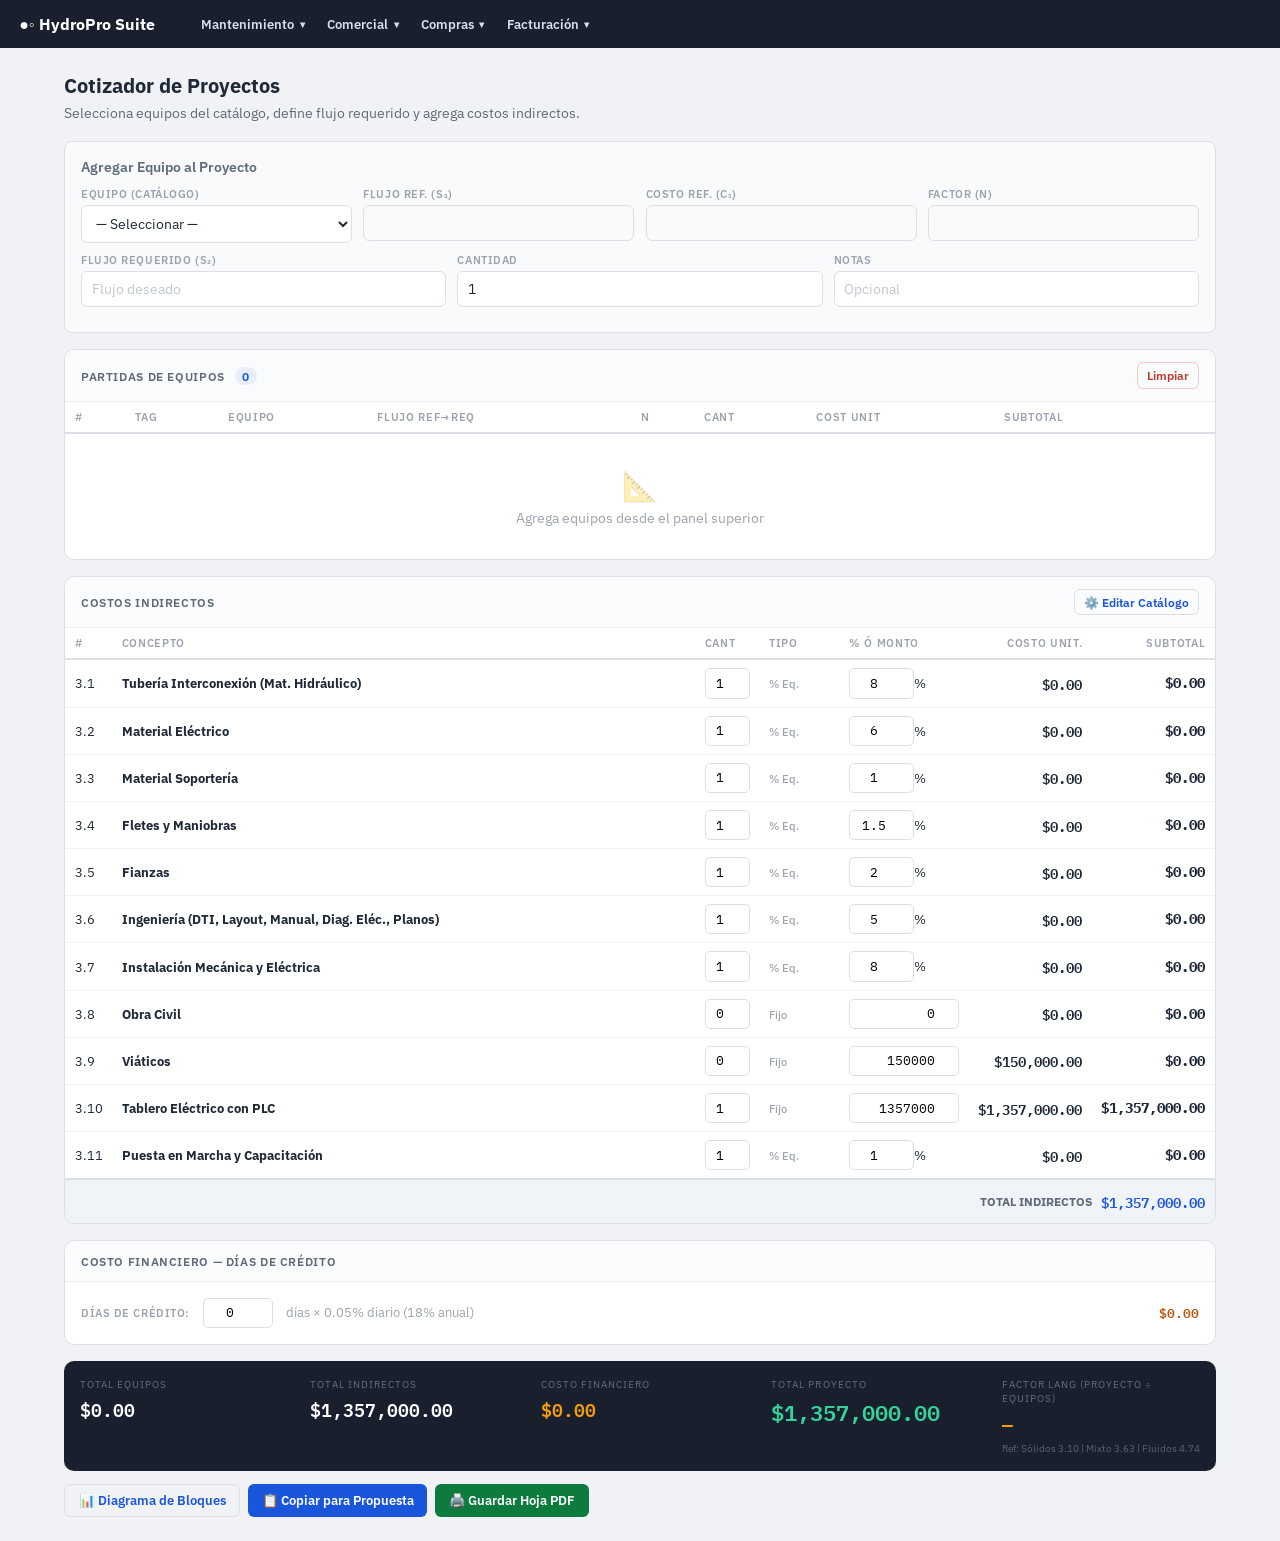
==== commit fe7b60cf: "test" ====
--- a/techpro-suite2_modular/techpro-suite2.html
+++ b/techpro-suite2_modular/techpro-suite2.html
@@ -12,7 +12,7 @@
 
 <!-- TOPBAR UNIFICADO -->
 <div class="topbar" style="height:48px;">
-  <div class="brand" onclick="switchModule('comercial')">&#x25CF;&#x25E6; TechPro Suite</div>
+  <div class="brand" onclick="switchModule('comercial')">&#x25CF;&#x25E6; HydroPro Suite</div>
   <div class="nav-group" id="subnav-main">
     <div class="nav-dd" id="ddMantenimiento">
       <button class="nav-dd-btn" onclick="toggleDD('ddMantenimiento')">Mantenimiento <span class="arrow">&#9662;</span></button>
